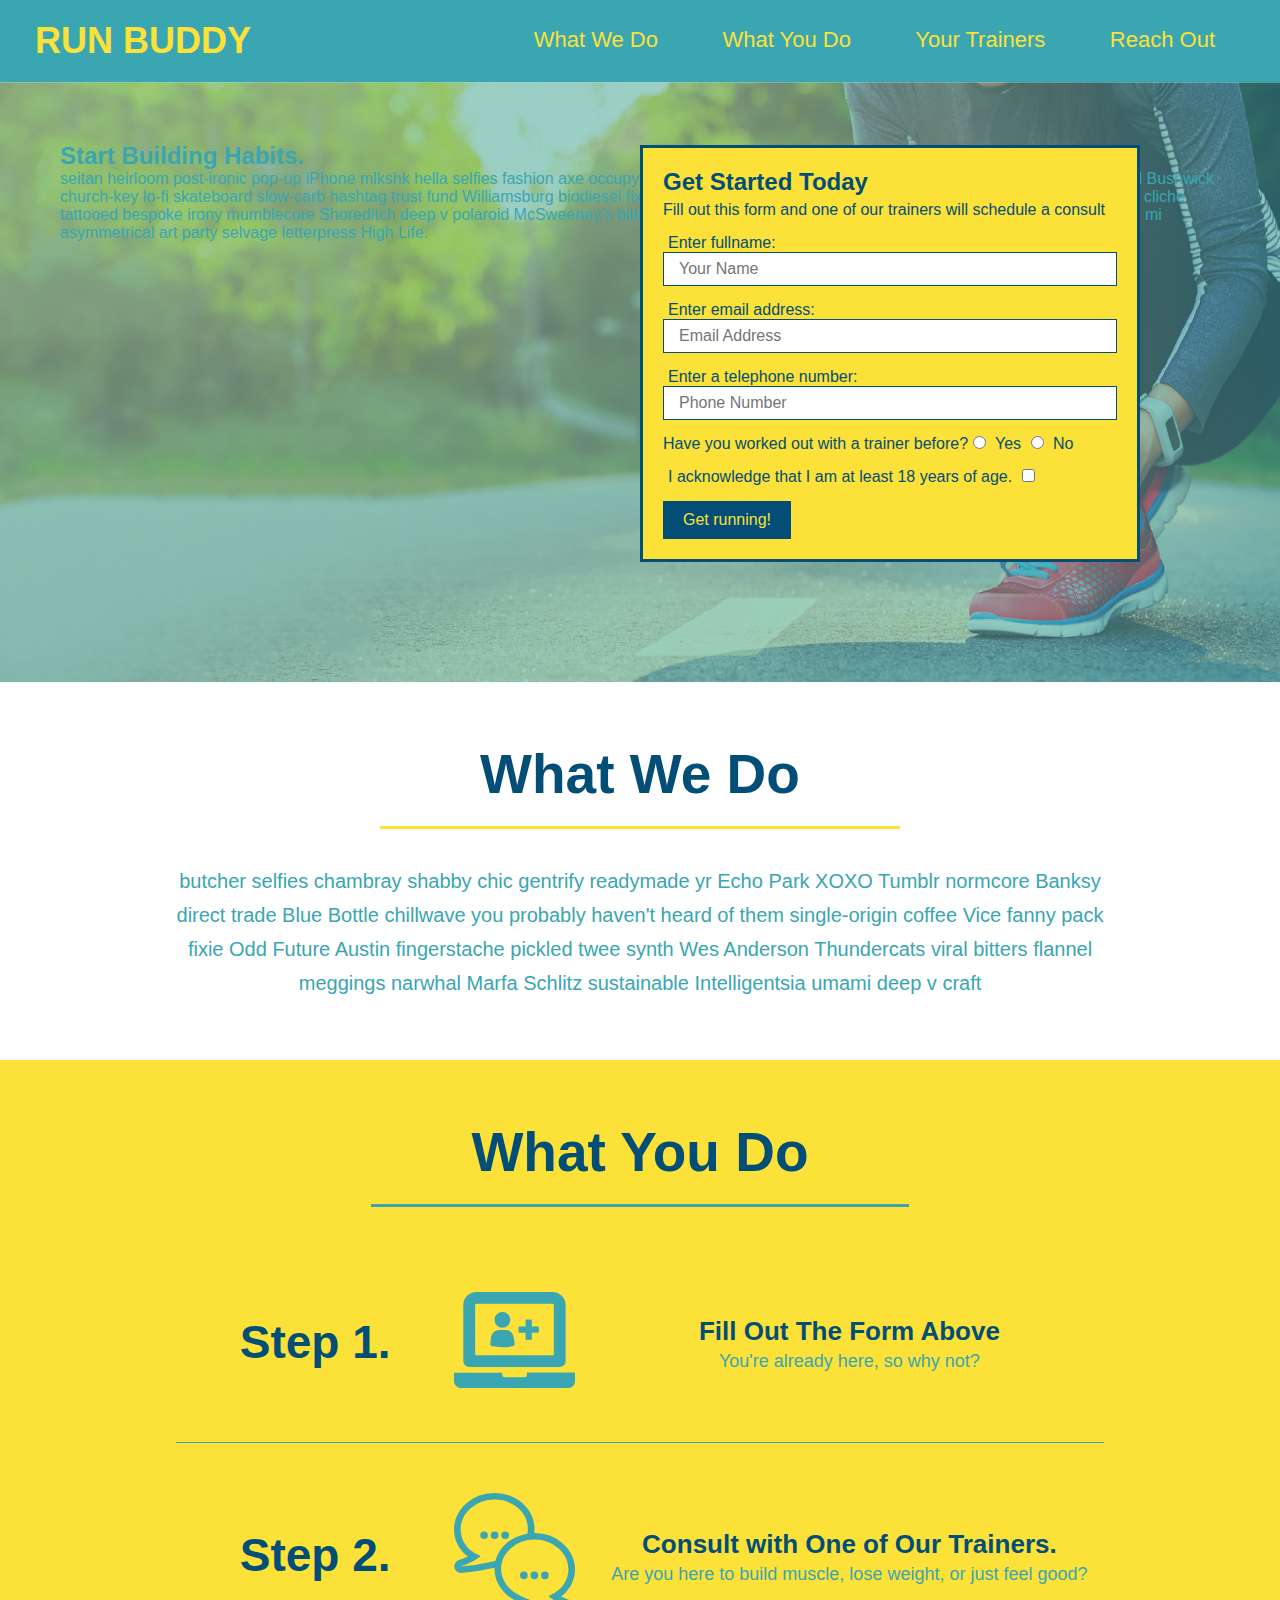
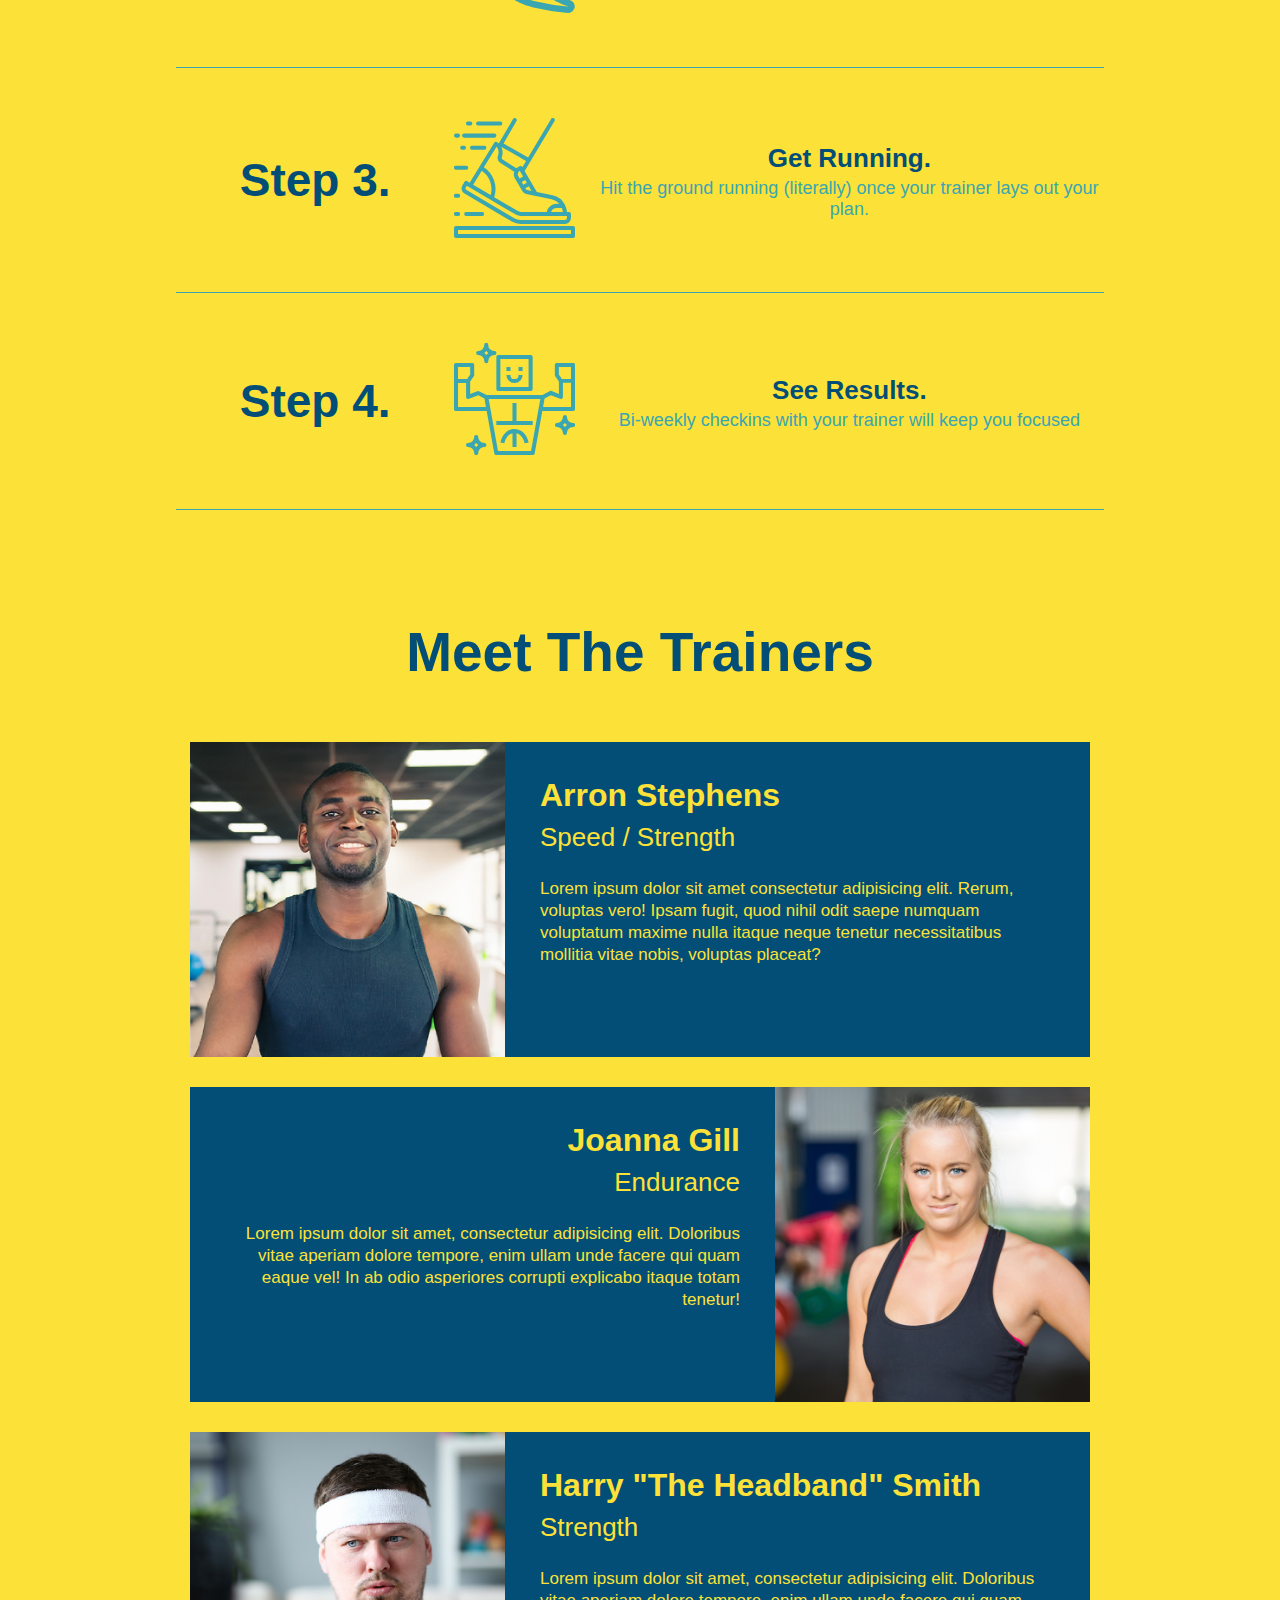
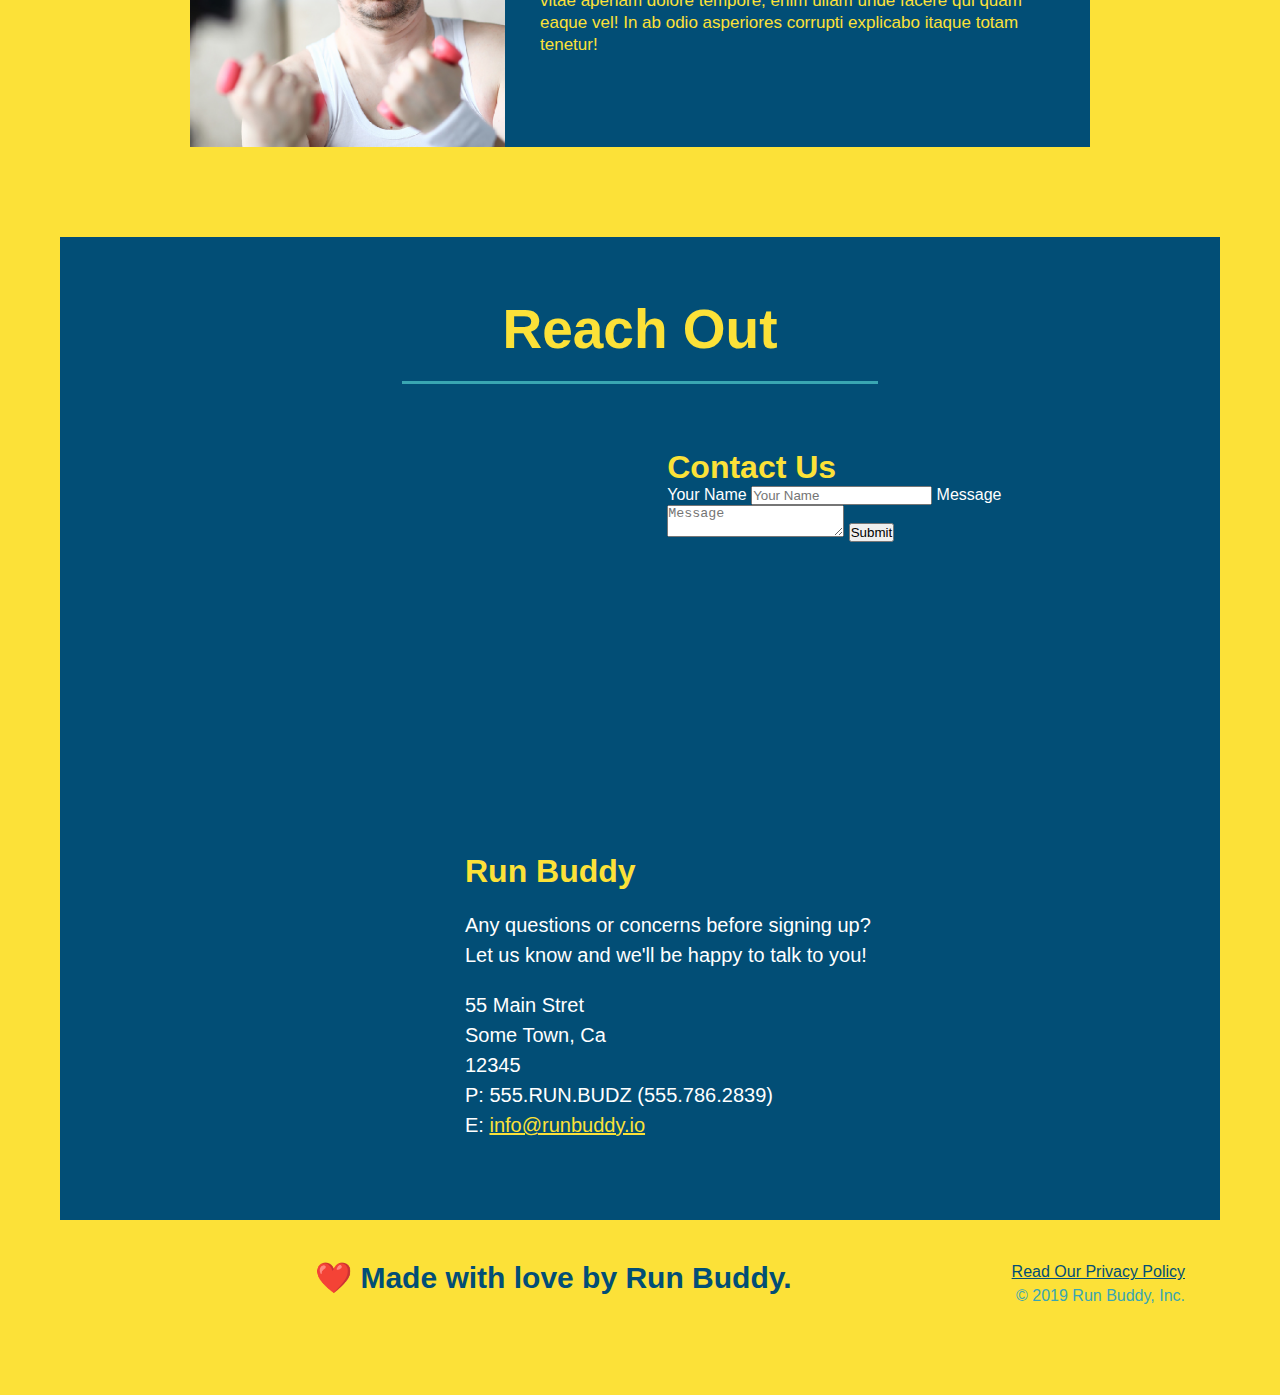
==== index.html @ 879f1556 "add flexbox to the steps" ====
<!DOCTYPE html>
<html lang="en">
  <head>
    <meta charset="UTF-8" />
    <meta http-equiv="X-UA-Compatible" content="IE=edge" />
    <meta name="viewport" content="width=device-width, initial-scale=1.0" />
    <!-- linking css stylesheet -->
    <link rel="stylesheet" href="./assets/style.css" type="text/css" />

    <title>Run Buddy</title>
  </head>

  <body>
    <!-- navigation -->
    <header>
      <h1>
        <a href="/">RUN BUDDY</a>
      </h1>
      <nav>
        <!-- Unordered list elemnet -->
        <ul>
          <!-- List item element -->
          <li>
            <!-- Anchor element -->
            <a href="#what-we-do">What We Do</a>
          </li>
          <li>
            <a href="#what-you-do">What You Do</a>
          </li>
          <li>
            <a href="#your-trainers">Your Trainers</a>
          </li>
          <li>
            <a href="#reach-out">Reach Out</a>
          </li>
        </ul>
      </nav>
    </header>

    <!-- her/jumbotron -->
    <section class="hero">
      <div class="hero-cta">
        <h2>Start Building Habits.</h2>
        <p>
          seitan heirloom post-ironic pop-up iPhone mlkshk hella selfies fashion
          axe occupy readymade put a bird on it messenger bag Wes Anderson
          Schlitz plaid Bushwick church-key lo-fi skateboard slow-carb hashtag
          trust fund Williamsburg biodiesel fixie farm-to-table 8-bit banjo XOXO
          Banksy chillwave bicycle rights retro cliche tattooed bespoke irony
          mumblecore Shoreditch deep v polaroid McSweeney's bitters cray
          gentrify tofu Marfa you probably haven't heard of them yr banh mi
          asymmetrical art party selvage letterpress High Life.
        </p>
      </div>
      <div class="hero-form">
        <h3>Get Started Today</h3>
        <p>
          Fill out this form and one of our trainers will schedule a consult
        </p>
        <!-- Add form element -->
        <form>
          <label for="name">Enter fullname:</label>
          <input
            class="form-input"
            type="text"
            placeholder="Your Name"
            name="name"
            id="name"
          />
          <label for="email">Enter email address:</label>
          <input
            class="form-input"
            type="email"
            placeholder="Email Address"
            name="email"
            id="email"
          />
          <label for="phone">Enter a telephone number:</label>
          <input
            class="form-input"
            type="tel"
            placeholder="Phone Number"
            name="phone"
            id="phone"
          />
          <p>
            Have you worked out with a trainer before?
            <input type="radio" name="trainer-confirm" id="trainer-yes" />
            <label for="trainer-yes">Yes</label>
            <input type="radio" name="trainer-confirm" id="trainer-no" />
            <label for="trainer-no">No</label>
          </p>
          <p>
            <label for="checkbox">
              I acknowledge that I am at least 18 years of age.
            </label>
            <input type="checkbox" name="age-confirm" id="checkbox" />
          </p>
          <button type="submit">Get running!</button>
        </form>
      </div>
    </section>

    <!-- "what we do" section -->
    <section id="what-we-do" class="intro">
      <h2 class="section-title primary-border">What We Do</h2>
      <p>
        butcher selfies chambray shabby chic gentrify readymade yr Echo Park
        XOXO Tumblr normcore Banksy direct trade Blue Bottle chillwave you
        probably haven't heard of them single-origin coffee Vice fanny pack
        fixie Odd Future Austin fingerstache pickled twee synth Wes Anderson
        Thundercats viral bitters flannel meggings narwhal Marfa Schlitz
        sustainable Intelligentsia umami deep v craft
      </p>
    </section>

    <!-- "what you do" section -->
    <section id="what-you-do" class="steps">
      <h2 class="section-title secondary-border">What You Do</h2>

      <div class="step">
        <h3>Step 1.</h3>
        <div class="step-info">
          <div class="step-img">
            <img src="./assets/images/step-1.svg" alt="" />
          </div>
          <div class="step-text">
            <h4>Fill Out The Form Above</h4>
            <p>You're already here, so why not?</p>
          </div>
        </div>
      </div>

      <div class="step">
        <h3>Step 2.</h3>
        <div class="step-info">
          <div class="step-img">
            <img src="./assets/images/step-2.svg" alt="" />
          </div>
          <div class="step-text">
            <h4>Consult with One of Our Trainers.</h4>
            <p>Are you here to build muscle, lose weight, or just feel good?</p>
          </div>
        </div>
      </div>

      <div class="step">
        <h3>Step 3.</h3>
        <div class="step-info">
          <div class="step-img">
            <img src="./assets/images/step-3.svg" alt="" />
          </div>
          <div class="step-text">
            <h4>Get Running.</h4>
            <p>Hit the ground running (literally) once your trainer lays out your plan.</p>
          </div>
        </div>
      </div>
      
      <div class="step">
        <h3>Step 4.</h3>
        <div class="step-info">
          <div class="step-img">
            <img src="./assets/images/step-4.svg" alt="" />
          </div>
          <div class="step-text">
            <h4>See Results.</h4>
            <p>Bi-weekly checkins with your trainer will keep you focused</p>
          </div>
        </div>
      </div>

    <!-- "meet the trainers" section -->
    <section id="your-trainers" class="trainers">
      <h2 class="section-title primary-border">Meet The Trainers</h2>

      <article class="trainer">
        <img
          src="./assets/images/trainer-1.jpg"
          alt="Arron Stephens in his workout clothes, ready to pump iron"
        />
        <div class="trainer-bio text-left">
          <h3>Arron Stephens</h3>
          <h4>Speed / Strength</h4>
          <p>
            Lorem ipsum dolor sit amet consectetur adipisicing elit. Rerum,
            voluptas vero! Ipsam fugit, quod nihil odit saepe numquam voluptatum
            maxime nulla itaque neque tenetur necessitatibus mollitia vitae
            nobis, voluptas placeat?
          </p>
        </div>
      </article>

      <article class="trainer">
        <div class="trainer-bio text-right">
          <h3>Joanna Gill</h3>
          <h4>Endurance</h4>
          <p>
            Lorem ipsum dolor sit amet, consectetur adipisicing elit. Doloribus
            vitae aperiam dolore tempore, enim ullam unde facere qui quam eaque
            vel! In ab odio asperiores corrupti explicabo itaque totam tenetur!
          </p>
        </div>
        <img
          src="./assets/images/trainer-2.jpg"
          alt="Joanna Gill cooling off after a workout"
        />
      </article>

      <article class="trainer">
        <img
          src="./assets/images/trainer-3.jpg"
          alt="Harry 'The Headband' Smith is ready to challenge you"
        />
        <div class="trainer-bio text-left">
          <h3>Harry "The Headband" Smith</h3>
          <h4>Strength</h4>
          <p>
            Lorem ipsum dolor sit amet, consectetur adipisicing elit. Doloribus
            vitae aperiam dolore tempore, enim ullam unde facere qui quam eaque
            vel! In ab odio asperiores corrupti explicabo itaque totam tenetur!
          </p>
        </div>
      </article>
    </section>

    <!-- "reach out" section -->
    <section id="reach-out" class="contact">
      <h2 class="section-title secondary-border">Reach Out</h2>
      <div class="contact-info">
        <iframe
          src="https://www.google.com/maps/embed?pb=!1m18!1m12!1m3!1d3107.7471206686278!2d-77.41638094880342!3d38.83825187947961!2m3!1f0!2f0!3f0!3m2!1i1024!2i768!4f13.1!3m3!1m2!1s0x89b64505981f32df%3A0x5226994e194b4fba!2s13522%20Gray%20Bill%20Ct%2C%20Clifton%2C%20VA%2020124!5e0!3m2!1sen!2sus!4v1637187531196!5m2!1sen!2sus"
          style="border: 0"
          allowfullscreen=""
          loading="lazy"
        >
        </iframe>

        <div class="contact-form">
          <h3>Contact Us</h3>
          <form>
            <label for="contact-name">Your Name</label>
            <input type="text" id="contact-name" placeholder="Your Name" />

            <label for="contact-message">Message</label>
            <textarea id="contact-message" placeholder="Message"></textarea>

            <button type="submit">Submit</button>
          </form>
        </div>
        <div>
          <h3>Run Buddy</h3>
          <p>
            Any questions or concerns before signing up?
            <br />
            Let us know and we'll be happy to talk to you!
          </p>
          <address>
            55 Main Stret <br />
            Some Town, Ca <br />
            12345 <br />
            P: 555.RUN.BUDZ (555.786.2839) <br />
            E: <a href="mailto:info@runbuddy.io">info@runbuddy.io</a>
          </address>
        </div>
      </div>
    </section>

    <!-- footer -->
    <footer>
      <h2>❤️ Made with love by Run Buddy.</h2>

      <div>
        <a href="./privacy-policy.html">Read Our Privacy Policy</a><br />
        &copy; 2019 Run Buddy, Inc.
      </div>
    </footer>
  </body>
</html>
---- assets/style.css ----
* {
  margin: 0;
  padding: 0;
  box-sizing: border-box;
}

body {
  /* testing css comment */
  font-family: Arial, Helvetica, sans-serif;
  color: #39a6b2;
}
/* apply styles to <header> */
header {
  padding: 20px 35px;
  background-color: #39a6b2;
}

header h1 {
  font-weight: bold;
  font-size: 36px;
  color: #fce138;
  margin: 0;
  display: inline;
}

header a {
  text-decoration: none;
  color: #fce138;
}

header nav {
  float: right;
  margin: 7px 0;
}

header nav ul li {
  display: inline;
}

header nav ul li a {
  margin: 0 30px;
  font-weight: lighter;
  font-size: 22px;
}

footer {
  background: #fce138;
  width: 100%;
  padding: 40px 35px;
}

footer h2 {
  display: inline;
  color: #024e76;
  font-size: 30px;
  margin: 0;
}

footer div {
  float: right;
  line-height: 1.5;
  text-align: right;
}

footer a {
  color: #024e76;
}

section {
  padding: 60px;
}

/* Hero Style Start */
.hero {
  background-image: url("./images/hero-bg.jpeg");
  height: 600px;
  background-size: cover;
  background-position: center;
  position: relative;
}
/* Hero Form Styling */
.hero-form {
  color: #024e76;
  background-color: #fce138;
  padding: 20px;
  width: 500px;
  /* border-style: solid;
  border-width: 3px;
  border-color: #024e76; */
  border: solid 3px #024e76;
  position: absolute;
  bottom: 120px;
  right: 140px;
}

.hero-form h3 {
  font-size: 24px;
  margin: 0;
}

.hero-form p {
  margin: 5px 0 15px 0;
}

.form-input {
  border: 1px solid #024e76;
  display: block;
  padding: 7px 15px;
  font-size: 16px;
  color: #024e76;
  width: 100%;
  margin-bottom: 15px;
}

.hero-form label {
  margin: 0 5px;
}

.hero-form button {
  color: #fce138;
  background-color: #024e76;
  border: none;
  padding: 10px 20px;
  font-size: 16px;
}
/* Hero Style End */

.intro {
  text-align: center;
}
/* remove this entire CSS rule */
/* .intro h2 {
  font-size: 55px;
  color: #024e76;
  margin-bottom: 35px;
  padding: 0 100px 20px 100px;
  border-bottom: 3px solid;
  border-color: #fce138;
  display: inline-block;
} */

.intro p {
  line-height: 1.7;
  color: #39a6b2;
  width: 80%;
  font-size: 20px;
  margin: 0 auto;
}

.steps {
  text-align: center;
  background: #fce138;
}
/* remove this entire css rule */
/* .steps h2 {
  font-size: 55px;
  color: #024e76;
  margin-bottom: 35px;
  padding: 0 100px 20px 100px;
  border-bottom: 3px solid;
  border-color: #39a6b2;
} */

.section-title {
  font-size: 55px;
  color: #024e76;
  margin-bottom: 35px;
  padding: 0 100px 20px 100px;
  border-bottom: 3px solid;
  display: inline-block;
}

.primary-border {
  border-color: #fce138;
}

.secondary-border {
  border-color: #39a6b2;
}

.step h3 {
  color: #024e76;
  font-size: 46px;
  flex: 1 30%;
}

.step-text p {
  color: #39a6b2;
  font-size: 18px;
}

.step-text h4 {
  font-size: 26px;
  line-height: 1.5;
  color: #024e76;
}

.step {
  margin: 50px auto;
  padding-bottom: 50px;
  width: 80%;
  border-bottom: 1px solid #39a6b2;
  display: flex;
  flex-wrap: wrap;
  align-items: center;
  justify-content: space-between;
}

.step-info {
  flex: 2 70%;
  display: flex;
  flex-wrap: wrap;
  align-items: center;
}

.step-img {
  flex: 1 12%;
  margin-right: 20px;
}

.step-text {
  flex: 12;
}

.step-img img {
  max-width: 100%;
}

.trainers {
  text-align: center;
}

.trainer {
  width: 900px;
  margin: 0 auto 30px auto;
  background: #024e76;
  color: #fce138;
  overflow: auto;
}

.trainer img {
  width: 35%;
  float: left;
}

.trainer-bio {
  padding: 35px;
  float: left;
  width: 65%;
}

.text-left {
  text-align: left;
}

.text-right {
  text-align: right;
}

.trainer-bio h3 {
  font-size: 32px;
  margin-bottom: 8px;
}

.trainer-bio h4 {
  font-weight: lighter;
  font-size: 26px;
  margin-bottom: 25px;
}

.trainer-bio p {
  font-size: 17px;
  line-height: 1.3;
}

/* REACH OUT STYLES START */
.contact {
  text-align: center;
  background: #024e76;
}

.contact h2 {
  color: #fce138;
}

.contact iframe {
  width: 400px;
  height: 400px;
}

.contact-info div {
  width: 410px;
  display: inline-block;
  vertical-align: top;
  text-align: left;
  margin: 30px 0 0 60px;
  color: white;
}

.contact-info h3 {
  color: #fce138;
  font-size: 32px;
}

.contact-info p,
.contact-info address {
  margin: 20px 0;
  line-height: 1.5;
  font-size: 20px;
  font-style: normal;
}

.contact-info a {
  color: #fce138;
}

/* reach out styles end */
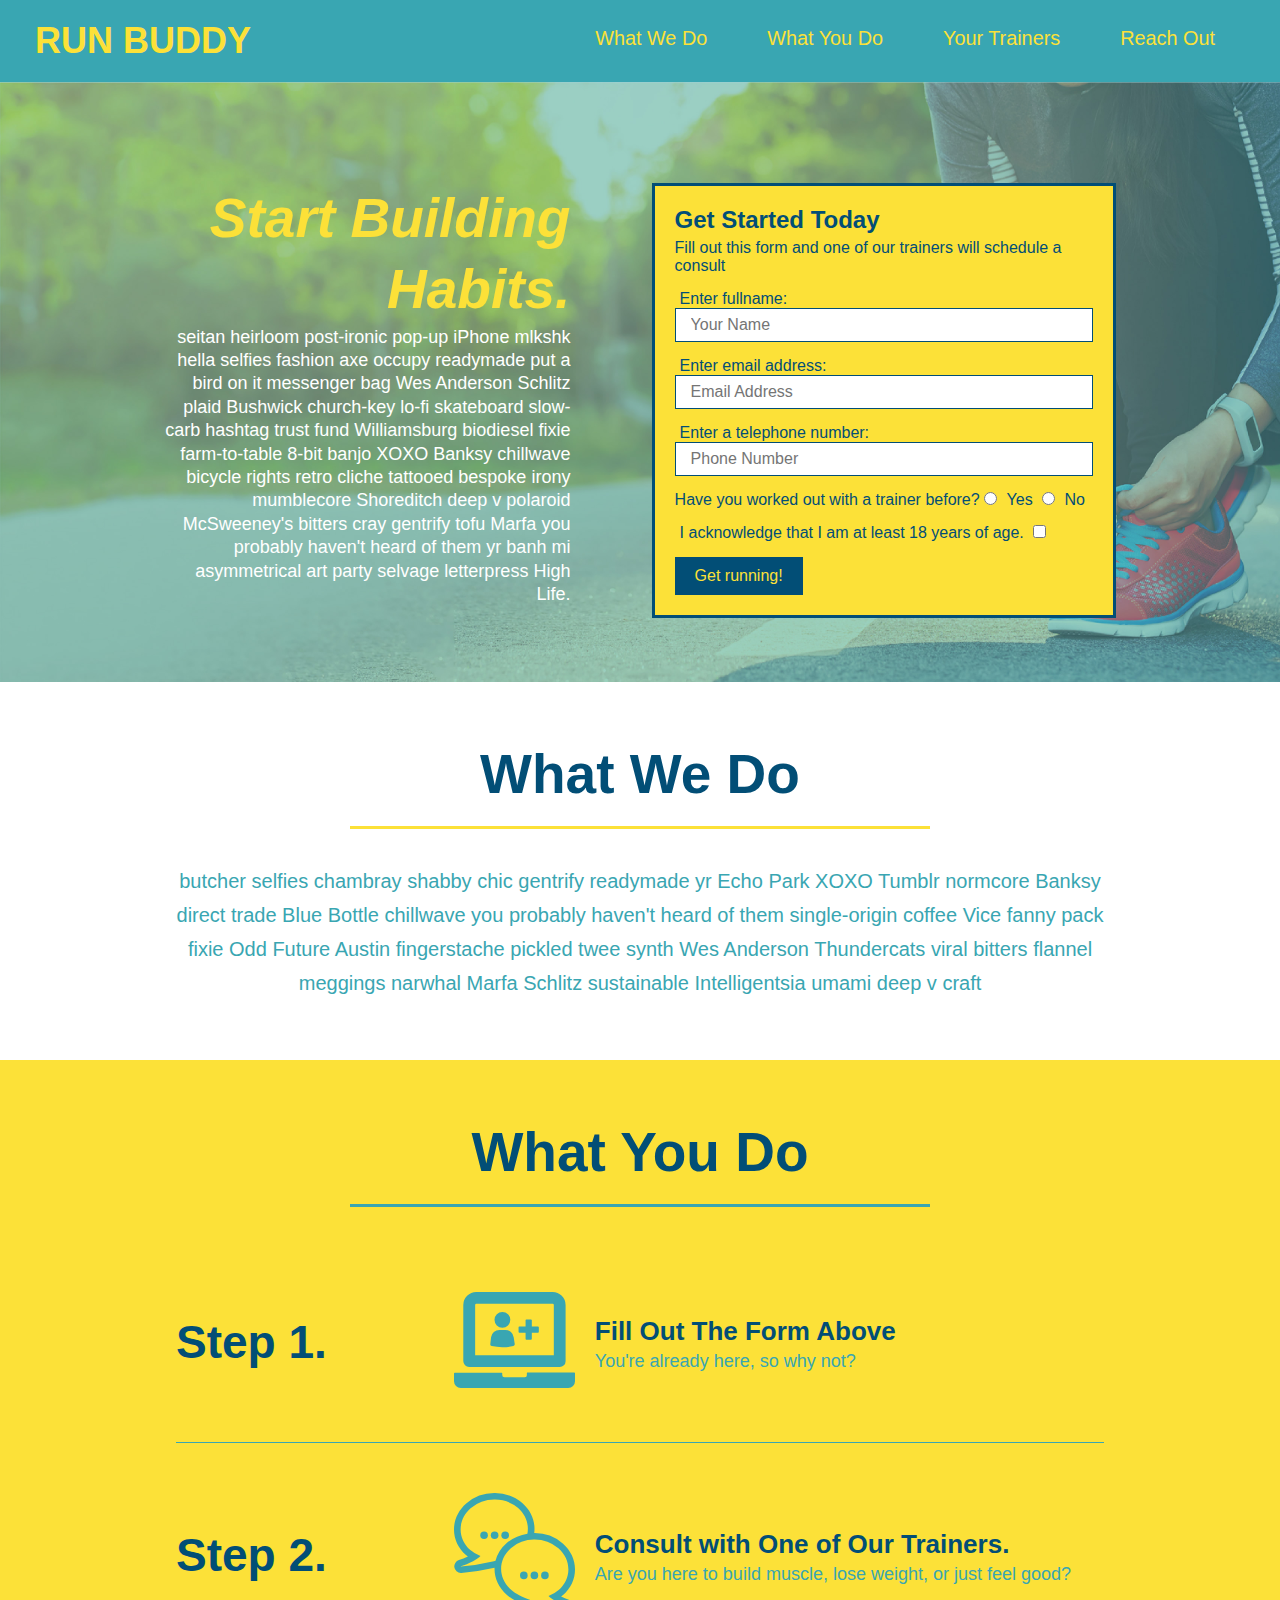
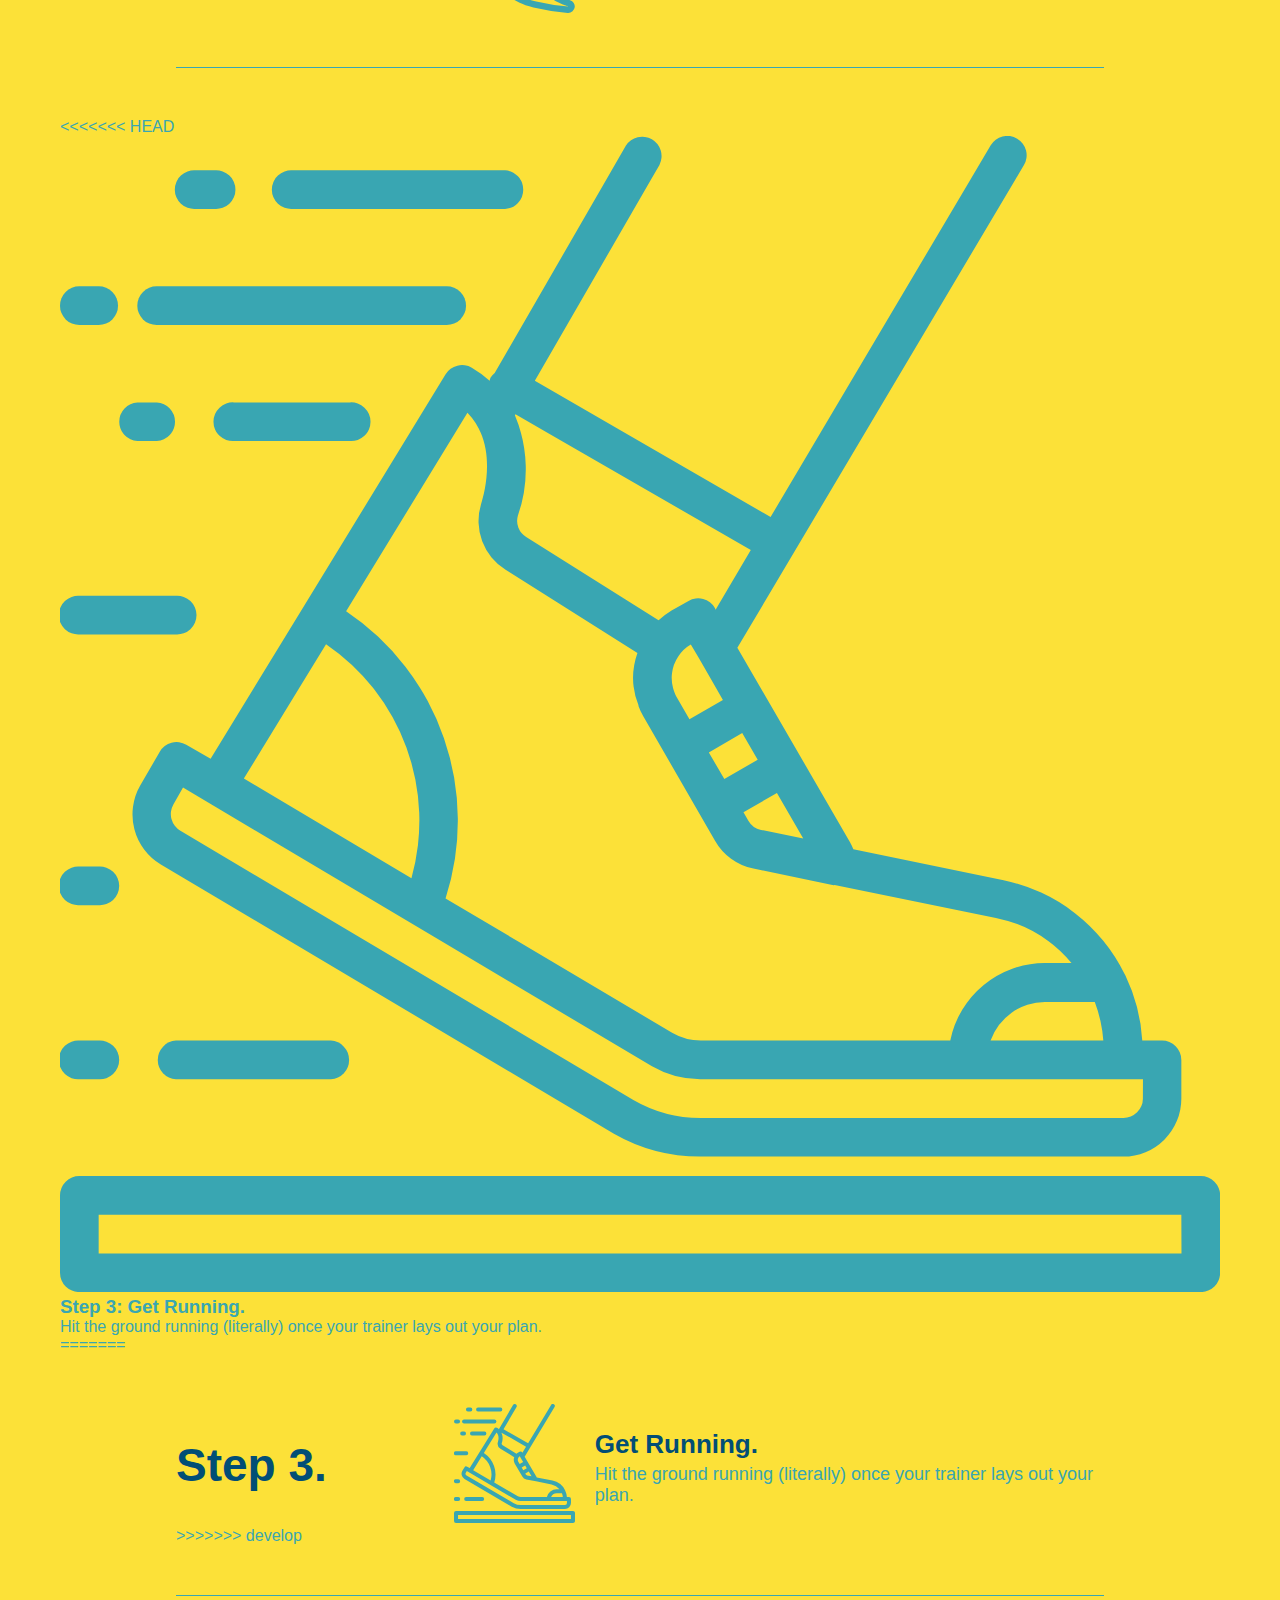
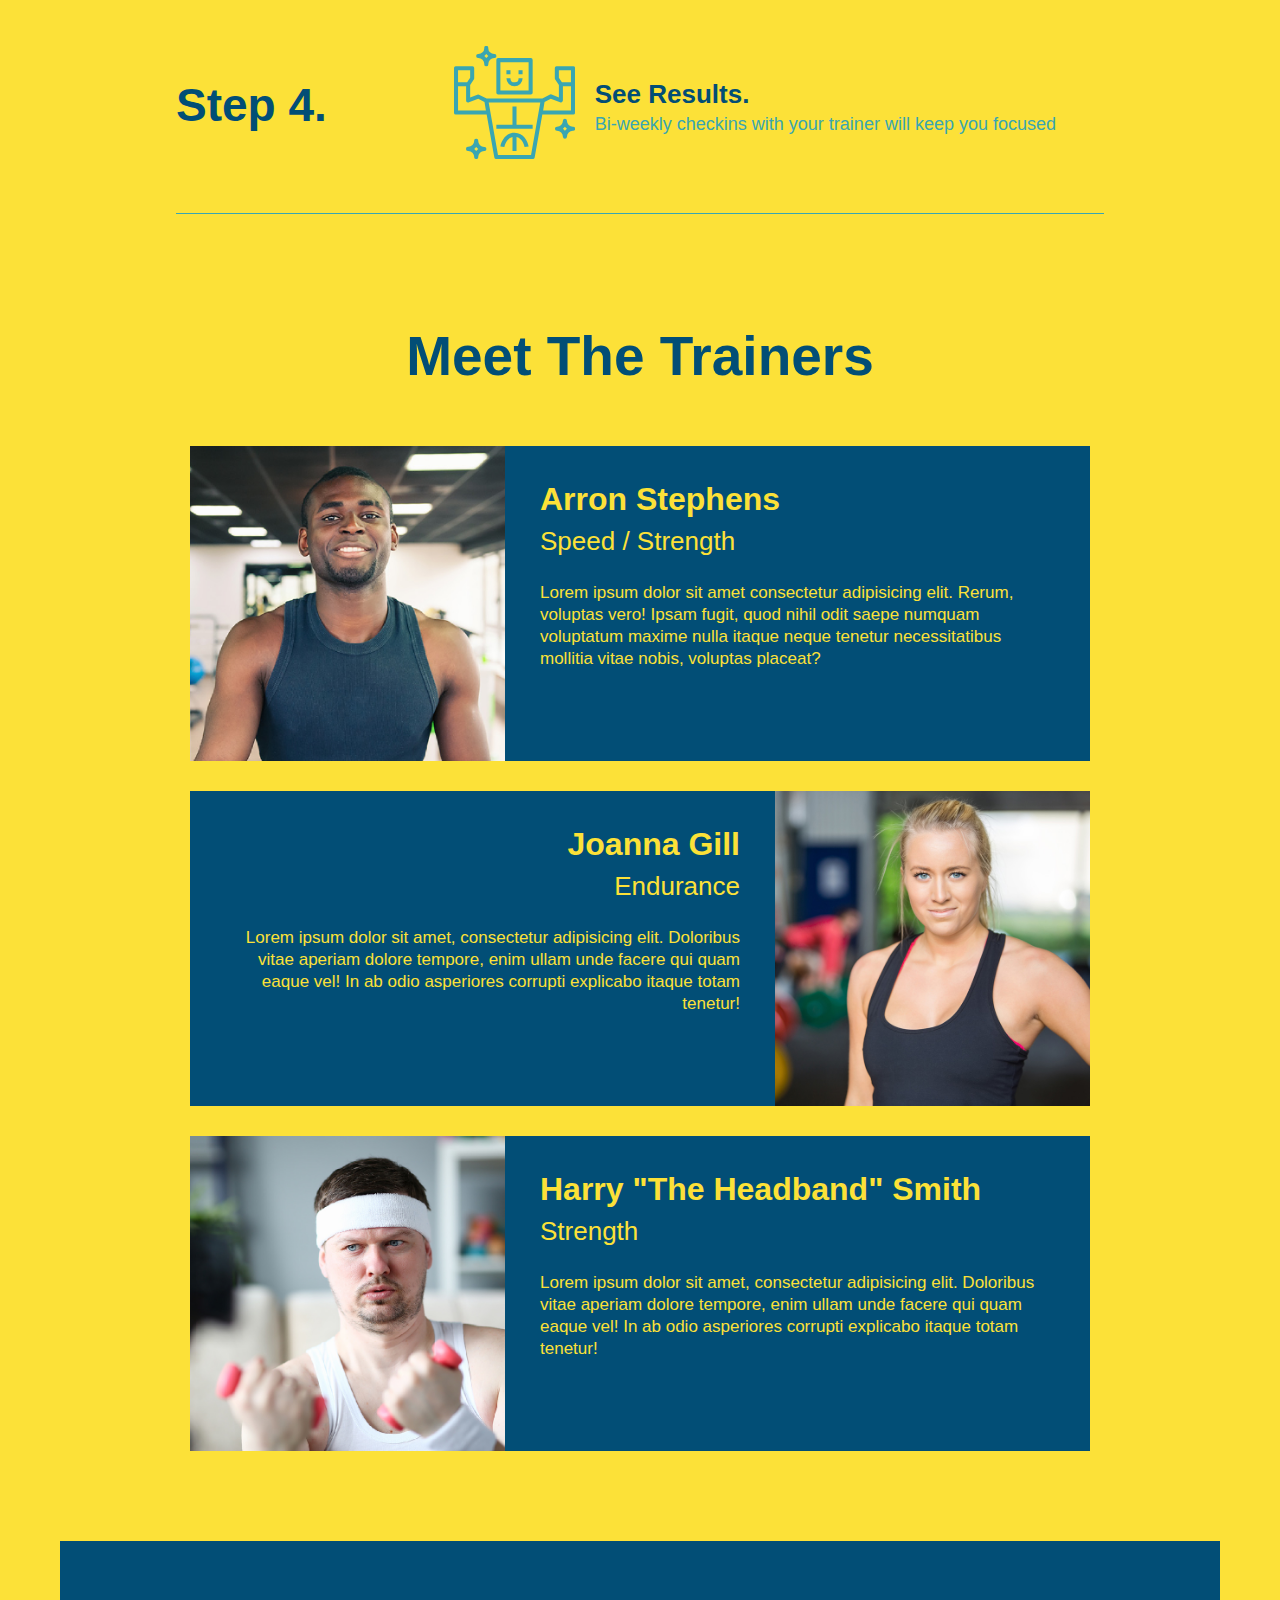
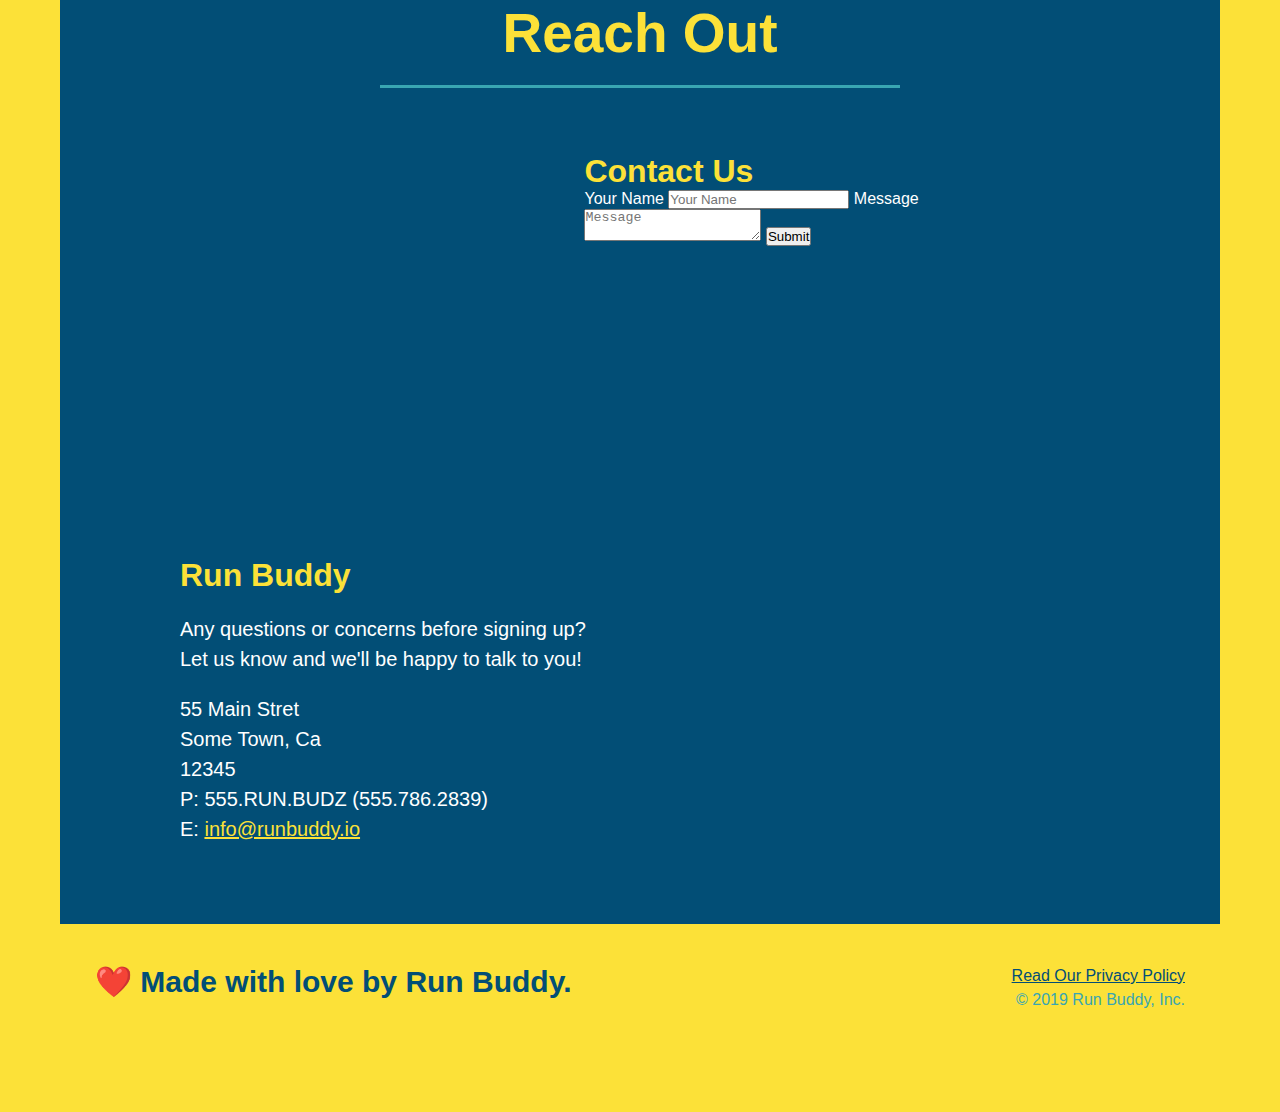
==== commit 2f323303: "merged flexbox code into this branch" ====
--- a/index.html
+++ b/index.html
@@ -42,47 +42,22 @@
       <div class="hero-cta">
         <h2>Start Building Habits.</h2>
         <p>
-          seitan heirloom post-ironic pop-up iPhone mlkshk hella selfies fashion
-          axe occupy readymade put a bird on it messenger bag Wes Anderson
-          Schlitz plaid Bushwick church-key lo-fi skateboard slow-carb hashtag
-          trust fund Williamsburg biodiesel fixie farm-to-table 8-bit banjo XOXO
-          Banksy chillwave bicycle rights retro cliche tattooed bespoke irony
-          mumblecore Shoreditch deep v polaroid McSweeney's bitters cray
-          gentrify tofu Marfa you probably haven't heard of them yr banh mi
+          seitan heirloom post-ironic pop-up iPhone mlkshk hella selfies fashion axe occupy readymade put a bird on it messenger bag Wes Anderson Schlitz plaid Bushwick church-key lo-fi skateboard slow-carb hashtag trust fund Williamsburg biodiesel
+          fixie farm-to-table 8-bit banjo XOXO Banksy chillwave bicycle rights retro cliche tattooed bespoke irony mumblecore Shoreditch deep v polaroid McSweeney's bitters cray gentrify tofu Marfa you probably haven't heard of them yr banh mi
           asymmetrical art party selvage letterpress High Life.
         </p>
       </div>
       <div class="hero-form">
         <h3>Get Started Today</h3>
-        <p>
-          Fill out this form and one of our trainers will schedule a consult
-        </p>
+        <p>Fill out this form and one of our trainers will schedule a consult</p>
         <!-- Add form element -->
         <form>
           <label for="name">Enter fullname:</label>
-          <input
-            class="form-input"
-            type="text"
-            placeholder="Your Name"
-            name="name"
-            id="name"
-          />
+          <input class="form-input" type="text" placeholder="Your Name" name="name" id="name" />
           <label for="email">Enter email address:</label>
-          <input
-            class="form-input"
-            type="email"
-            placeholder="Email Address"
-            name="email"
-            id="email"
-          />
+          <input class="form-input" type="email" placeholder="Email Address" name="email" id="email" />
           <label for="phone">Enter a telephone number:</label>
-          <input
-            class="form-input"
-            type="tel"
-            placeholder="Phone Number"
-            name="phone"
-            id="phone"
-          />
+          <input class="form-input" type="tel" placeholder="Phone Number" name="phone" id="phone" />
           <p>
             Have you worked out with a trainer before?
             <input type="radio" name="trainer-confirm" id="trainer-yes" />
@@ -91,9 +66,7 @@
             <label for="trainer-no">No</label>
           </p>
           <p>
-            <label for="checkbox">
-              I acknowledge that I am at least 18 years of age.
-            </label>
+            <label for="checkbox"> I acknowledge that I am at least 18 years of age. </label>
             <input type="checkbox" name="age-confirm" id="checkbox" />
           </p>
           <button type="submit">Get running!</button>
@@ -103,20 +76,23 @@
 
     <!-- "what we do" section -->
     <section id="what-we-do" class="intro">
-      <h2 class="section-title primary-border">What We Do</h2>
-      <p>
-        butcher selfies chambray shabby chic gentrify readymade yr Echo Park
-        XOXO Tumblr normcore Banksy direct trade Blue Bottle chillwave you
-        probably haven't heard of them single-origin coffee Vice fanny pack
-        fixie Odd Future Austin fingerstache pickled twee synth Wes Anderson
-        Thundercats viral bitters flannel meggings narwhal Marfa Schlitz
-        sustainable Intelligentsia umami deep v craft
-      </p>
+      <!-- Wrap every h2 with a class of "section-title" in this div! -->
+      <div class="flex-row">
+        <h2 class="section-title primary-border">What We Do</h2>
+      </div>
+      <div class="flex-row">
+        <p>
+          butcher selfies chambray shabby chic gentrify readymade yr Echo Park XOXO Tumblr normcore Banksy direct trade Blue Bottle chillwave you probably haven't heard of them single-origin coffee Vice fanny pack fixie Odd Future Austin fingerstache
+          pickled twee synth Wes Anderson Thundercats viral bitters flannel meggings narwhal Marfa Schlitz sustainable Intelligentsia umami deep v craft
+        </p>
+      </div>
     </section>
 
     <!-- "what you do" section -->
     <section id="what-you-do" class="steps">
-      <h2 class="section-title secondary-border">What You Do</h2>
+      <div class="flex-row">
+        <h2 class="section-title secondary-border">What You Do</h2>
+      </div>
 
       <div class="step">
         <h3>Step 1.</h3>
@@ -144,6 +120,12 @@
         </div>
       </div>
 
+<<<<<<< HEAD
+      <div>
+        <img src="./assets/images/step-3.svg" alt="" />
+        <h3>Step 3: <span>Get Running.</span></h3>
+        <p>Hit the ground running (literally) once your trainer lays out your plan.</p>
+=======
       <div class="step">
         <h3>Step 3.</h3>
         <div class="step-info">
@@ -155,6 +137,7 @@
             <p>Hit the ground running (literally) once your trainer lays out your plan.</p>
           </div>
         </div>
+>>>>>>> develop
       </div>
       
       <div class="step">
@@ -172,22 +155,15 @@
 
     <!-- "meet the trainers" section -->
     <section id="your-trainers" class="trainers">
-      <h2 class="section-title primary-border">Meet The Trainers</h2>
-
+      <div class="flex-row">
+        <h2 class="section-title primary-border">Meet The Trainers</h2>
+      </div>
       <article class="trainer">
-        <img
-          src="./assets/images/trainer-1.jpg"
-          alt="Arron Stephens in his workout clothes, ready to pump iron"
-        />
+        <img src="./assets/images/trainer-1.jpg" alt="Arron Stephens in his workout clothes, ready to pump iron" />
         <div class="trainer-bio text-left">
           <h3>Arron Stephens</h3>
           <h4>Speed / Strength</h4>
-          <p>
-            Lorem ipsum dolor sit amet consectetur adipisicing elit. Rerum,
-            voluptas vero! Ipsam fugit, quod nihil odit saepe numquam voluptatum
-            maxime nulla itaque neque tenetur necessitatibus mollitia vitae
-            nobis, voluptas placeat?
-          </p>
+          <p>Lorem ipsum dolor sit amet consectetur adipisicing elit. Rerum, voluptas vero! Ipsam fugit, quod nihil odit saepe numquam voluptatum maxime nulla itaque neque tenetur necessitatibus mollitia vitae nobis, voluptas placeat?</p>
         </div>
       </article>
 
@@ -195,38 +171,26 @@
         <div class="trainer-bio text-right">
           <h3>Joanna Gill</h3>
           <h4>Endurance</h4>
-          <p>
-            Lorem ipsum dolor sit amet, consectetur adipisicing elit. Doloribus
-            vitae aperiam dolore tempore, enim ullam unde facere qui quam eaque
-            vel! In ab odio asperiores corrupti explicabo itaque totam tenetur!
-          </p>
-        </div>
-        <img
-          src="./assets/images/trainer-2.jpg"
-          alt="Joanna Gill cooling off after a workout"
-        />
+          <p>Lorem ipsum dolor sit amet, consectetur adipisicing elit. Doloribus vitae aperiam dolore tempore, enim ullam unde facere qui quam eaque vel! In ab odio asperiores corrupti explicabo itaque totam tenetur!</p>
+        </div>
+        <img src="./assets/images/trainer-2.jpg" alt="Joanna Gill cooling off after a workout" />
       </article>
 
       <article class="trainer">
-        <img
-          src="./assets/images/trainer-3.jpg"
-          alt="Harry 'The Headband' Smith is ready to challenge you"
-        />
+        <img src="./assets/images/trainer-3.jpg" alt="Harry 'The Headband' Smith is ready to challenge you" />
         <div class="trainer-bio text-left">
           <h3>Harry "The Headband" Smith</h3>
           <h4>Strength</h4>
-          <p>
-            Lorem ipsum dolor sit amet, consectetur adipisicing elit. Doloribus
-            vitae aperiam dolore tempore, enim ullam unde facere qui quam eaque
-            vel! In ab odio asperiores corrupti explicabo itaque totam tenetur!
-          </p>
+          <p>Lorem ipsum dolor sit amet, consectetur adipisicing elit. Doloribus vitae aperiam dolore tempore, enim ullam unde facere qui quam eaque vel! In ab odio asperiores corrupti explicabo itaque totam tenetur!</p>
         </div>
       </article>
     </section>
 
     <!-- "reach out" section -->
     <section id="reach-out" class="contact">
-      <h2 class="section-title secondary-border">Reach Out</h2>
+      <div class="flex-row">
+        <h2 class="section-title secondary-border">Reach Out</h2>
+      </div>
       <div class="contact-info">
         <iframe
           src="https://www.google.com/maps/embed?pb=!1m18!1m12!1m3!1d3107.7471206686278!2d-77.41638094880342!3d38.83825187947961!2m3!1f0!2f0!3f0!3m2!1i1024!2i768!4f13.1!3m3!1m2!1s0x89b64505981f32df%3A0x5226994e194b4fba!2s13522%20Gray%20Bill%20Ct%2C%20Clifton%2C%20VA%2020124!5e0!3m2!1sen!2sus!4v1637187531196!5m2!1sen!2sus"
--- a/assets/style.css
+++ b/assets/style.css
@@ -13,6 +13,9 @@
 header {
   padding: 20px 35px;
   background-color: #39a6b2;
+  display: flex;
+  justify-content: space-between;
+  flex-wrap: wrap;
 }
 
 header h1 {
@@ -20,7 +23,6 @@
   font-size: 36px;
   color: #fce138;
   margin: 0;
-  display: inline;
 }
 
 header a {
@@ -29,35 +31,39 @@
 }
 
 header nav {
-  float: right;
   margin: 7px 0;
 }
 
-header nav ul li {
-  display: inline;
+header nav ul {
+  display: flex;
+  flex-wrap: wrap;
+  justify-content: space-between;
+  align-items: center;
+  list-style: none;
 }
 
 header nav ul li a {
   margin: 0 30px;
   font-weight: lighter;
-  font-size: 22px;
+  font-size: 1.55vw;
 }
 
 footer {
   background: #fce138;
   width: 100%;
   padding: 40px 35px;
+  display: flex;
+  justify-content: space-between;
+  flex-wrap: wrap;
 }
 
 footer h2 {
-  display: inline;
   color: #024e76;
   font-size: 30px;
   margin: 0;
 }
 
 footer div {
-  float: right;
   line-height: 1.5;
   text-align: right;
 }
@@ -75,22 +81,33 @@
   background-image: url("./images/hero-bg.jpeg");
   height: 600px;
   background-size: cover;
-  background-position: center;
-  position: relative;
+  display: flex;
+  justify-content: center;
+  flex-wrap: wrap;
+}
+
+.hero-cta {
+  width: 35%;
+  text-align: right;
+  margin: 3.5%;
+  color: #fff;
+  font-size: 18px;
+  line-height: 1.3;
+}
+
+.hero-cta h2 {
+  font-style: italic;
+  font-size: 55px;
+  color: #fce138;
 }
 /* Hero Form Styling */
 .hero-form {
   color: #024e76;
   background-color: #fce138;
   padding: 20px;
-  width: 500px;
-  /* border-style: solid;
-  border-width: 3px;
-  border-color: #024e76; */
   border: solid 3px #024e76;
-  position: absolute;
-  bottom: 120px;
-  right: 140px;
+  width: 40%;
+  margin: 3.5%;
 }
 
 .hero-form h3 {
@@ -124,20 +141,6 @@
   font-size: 16px;
 }
 /* Hero Style End */
-
-.intro {
-  text-align: center;
-}
-/* remove this entire CSS rule */
-/* .intro h2 {
-  font-size: 55px;
-  color: #024e76;
-  margin-bottom: 35px;
-  padding: 0 100px 20px 100px;
-  border-bottom: 3px solid;
-  border-color: #fce138;
-  display: inline-block;
-} */
 
 .intro p {
   line-height: 1.7;
@@ -145,29 +148,21 @@
   width: 80%;
   font-size: 20px;
   margin: 0 auto;
+  text-align: center;
 }
 
 .steps {
-  text-align: center;
   background: #fce138;
 }
-/* remove this entire css rule */
-/* .steps h2 {
-  font-size: 55px;
-  color: #024e76;
-  margin-bottom: 35px;
-  padding: 0 100px 20px 100px;
-  border-bottom: 3px solid;
-  border-color: #39a6b2;
-} */
 
 .section-title {
   font-size: 55px;
   color: #024e76;
-  margin-bottom: 35px;
-  padding: 0 100px 20px 100px;
   border-bottom: 3px solid;
-  display: inline-block;
+  padding-bottom: 20px;
+  text-align: center;
+  margin: 0 auto 35px auto;
+  width: 50%;
 }
 
 .primary-border {
@@ -226,10 +221,6 @@
   max-width: 100%;
 }
 
-.trainers {
-  text-align: center;
-}
-
 .trainer {
   width: 900px;
   margin: 0 auto 30px auto;
@@ -275,7 +266,6 @@
 
 /* REACH OUT STYLES START */
 .contact {
-  text-align: center;
   background: #024e76;
 }
 
@@ -315,3 +305,6 @@
 }
 
 /* reach out styles end */
+.flex-row {
+  display: flex;
+}
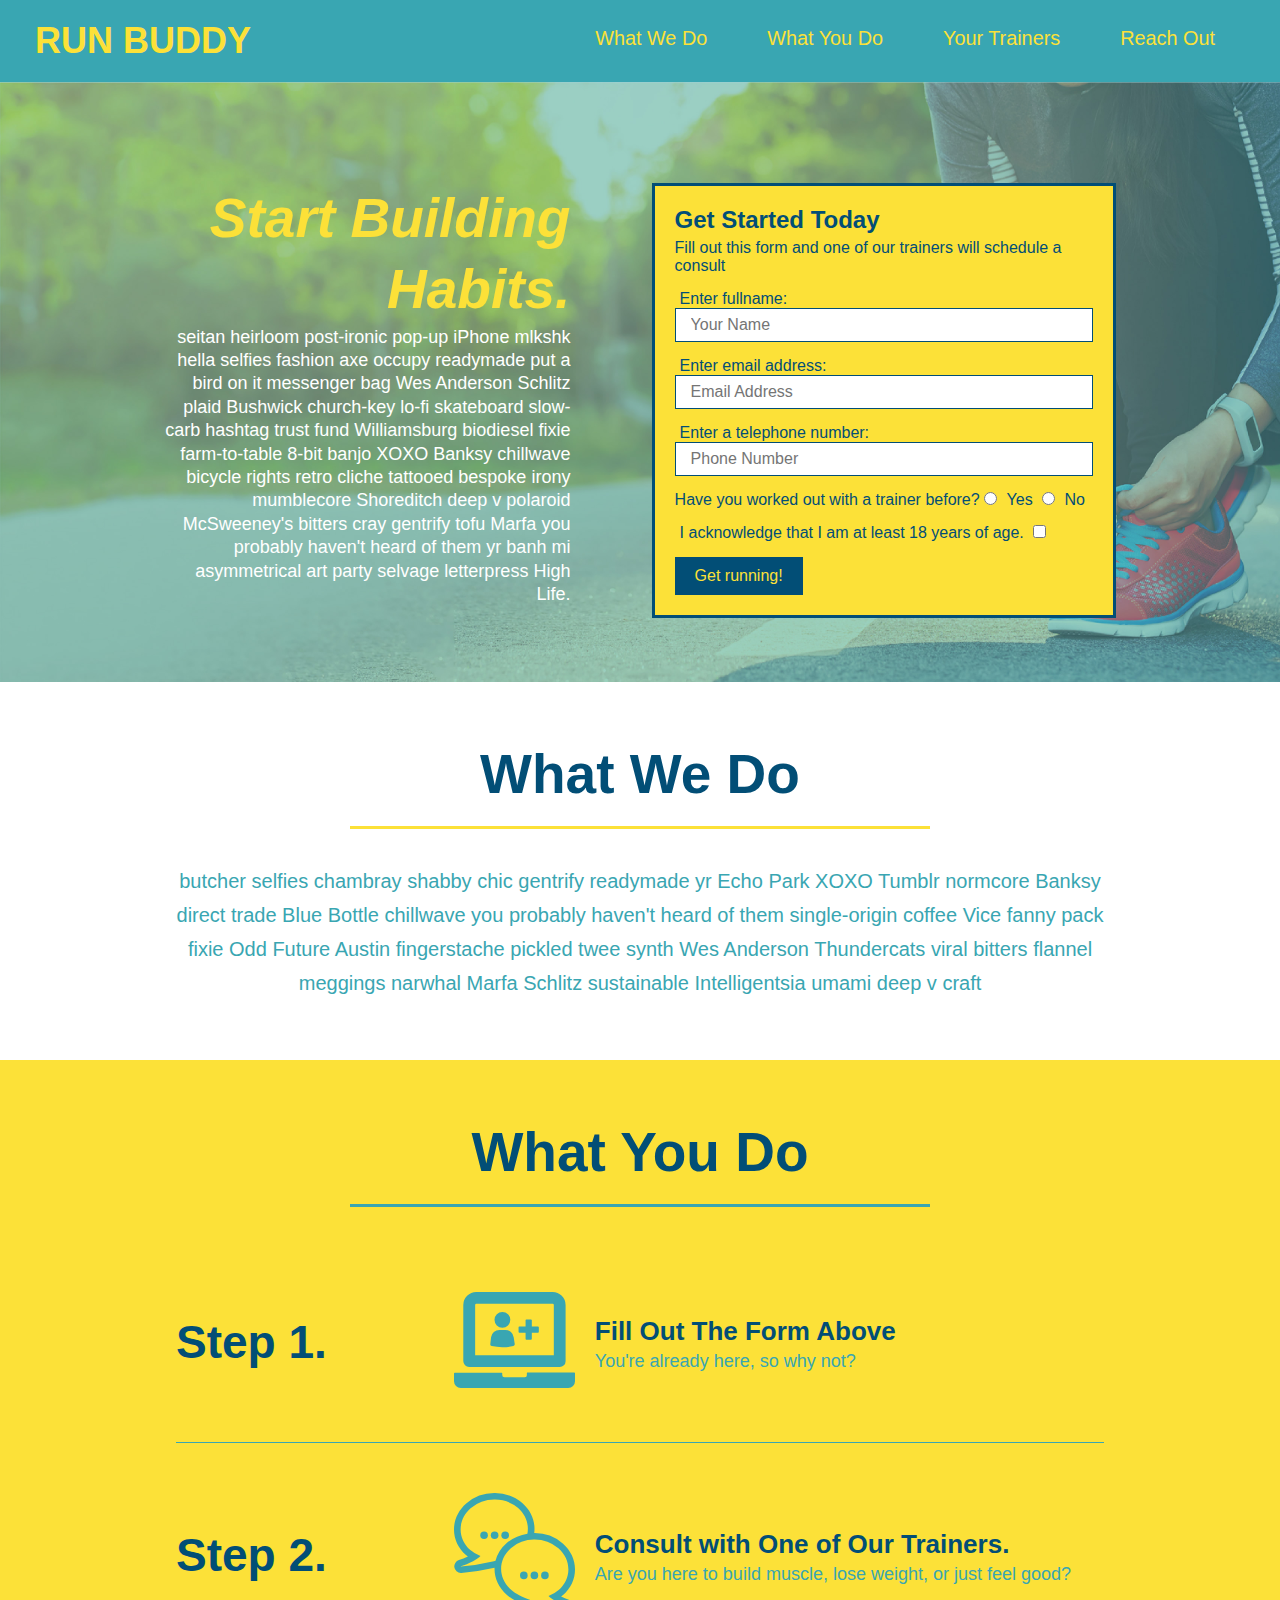
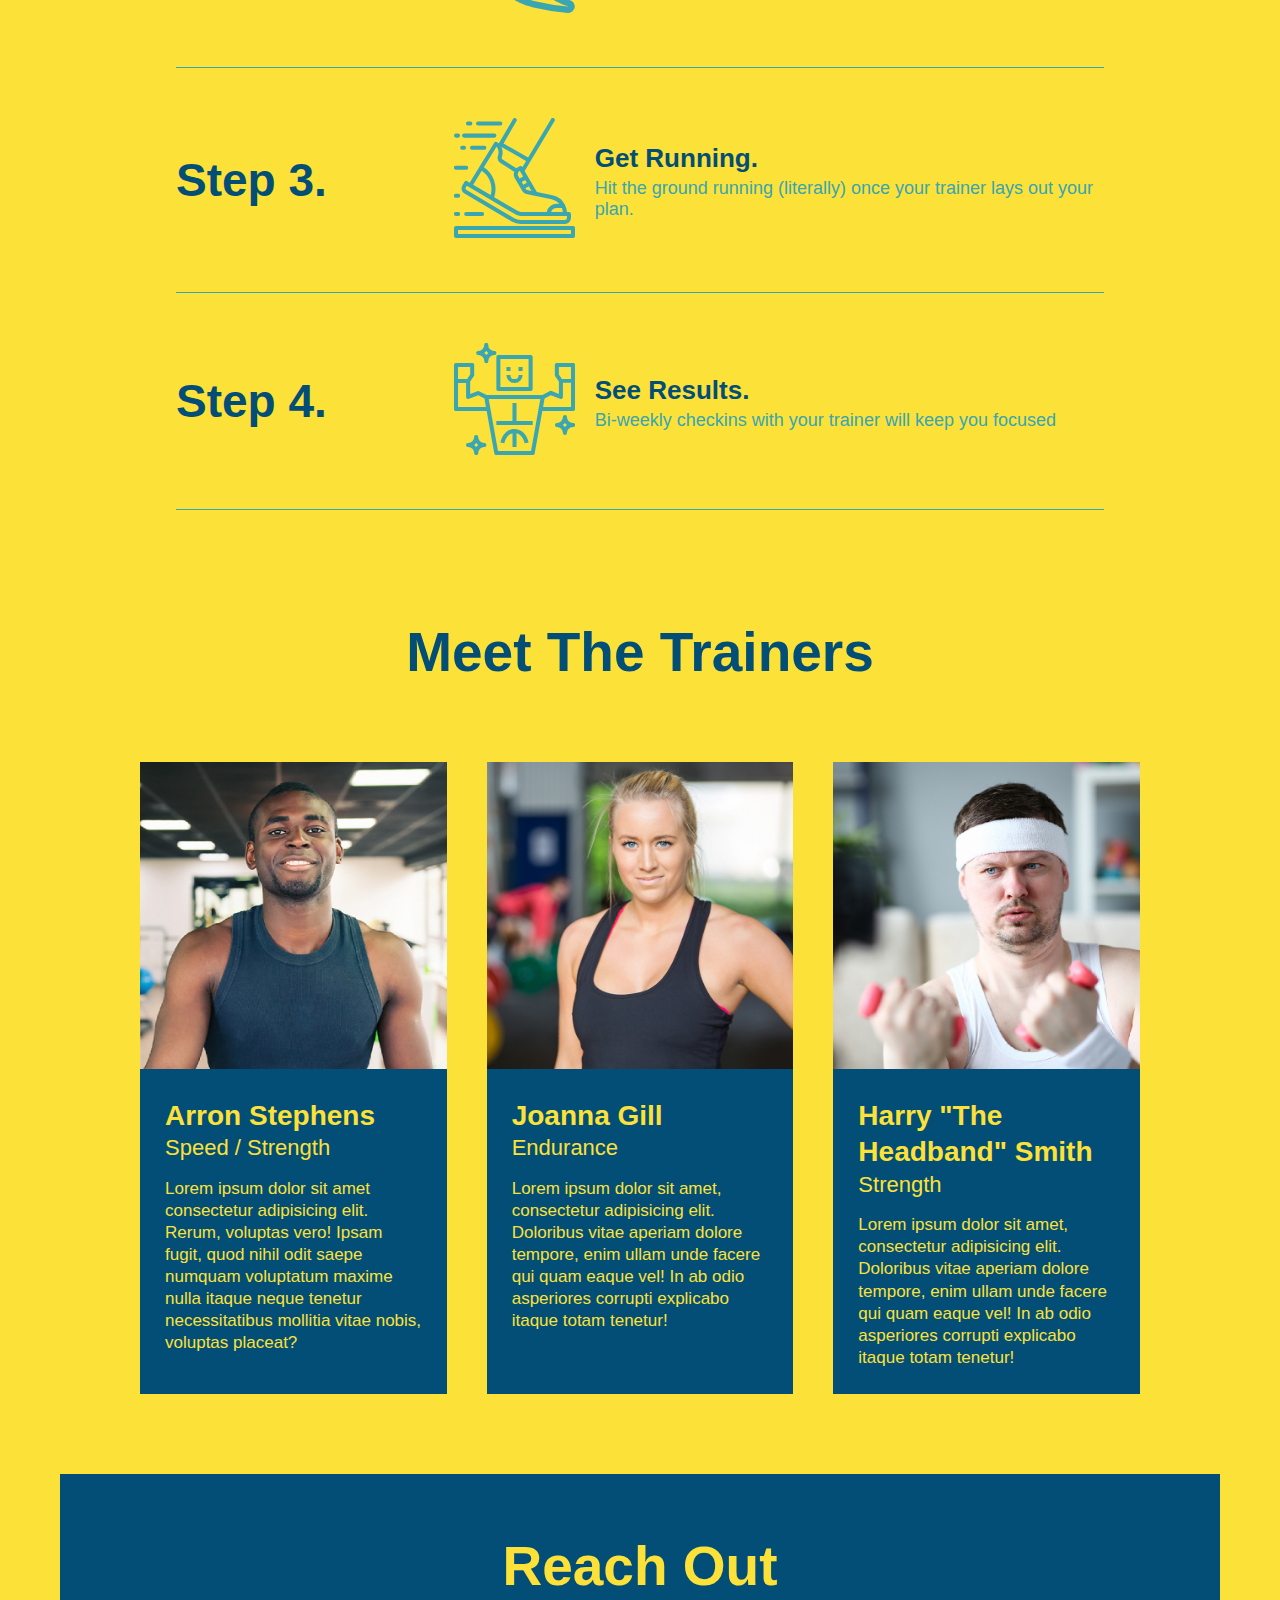
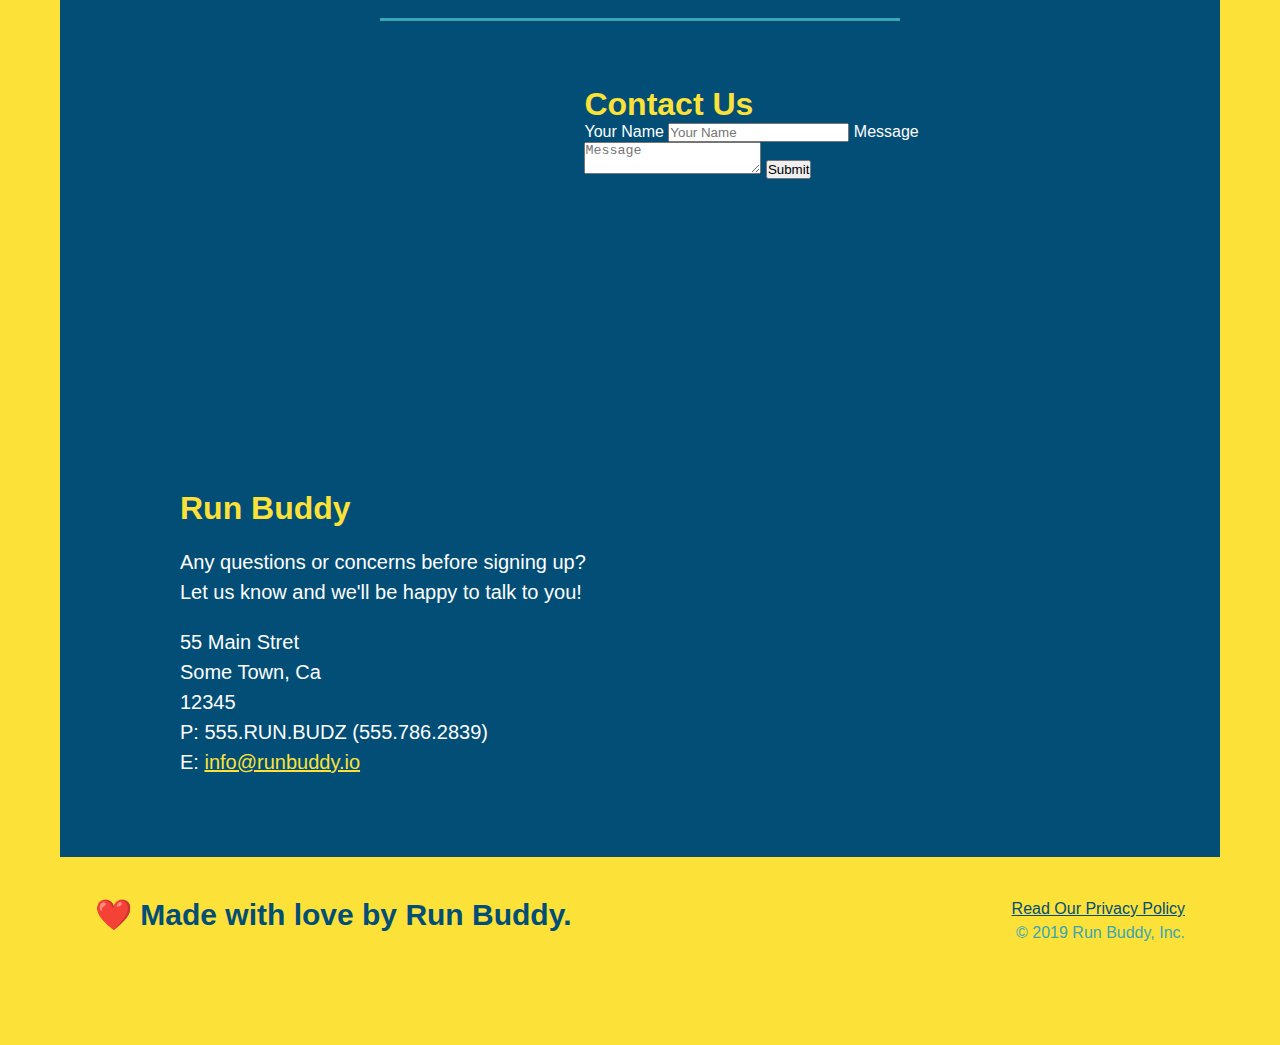
==== commit d5030b94: "add flexbox to the trainers" ====
--- a/index.html
+++ b/index.html
@@ -120,12 +120,6 @@
         </div>
       </div>
 
-<<<<<<< HEAD
-      <div>
-        <img src="./assets/images/step-3.svg" alt="" />
-        <h3>Step 3: <span>Get Running.</span></h3>
-        <p>Hit the ground running (literally) once your trainer lays out your plan.</p>
-=======
       <div class="step">
         <h3>Step 3.</h3>
         <div class="step-info">
@@ -137,7 +131,6 @@
             <p>Hit the ground running (literally) once your trainer lays out your plan.</p>
           </div>
         </div>
->>>>>>> develop
       </div>
       
       <div class="step">
@@ -154,38 +147,41 @@
       </div>
 
     <!-- "meet the trainers" section -->
-    <section id="your-trainers" class="trainers">
+    <section id="your-trainers">
       <div class="flex-row">
         <h2 class="section-title primary-border">Meet The Trainers</h2>
       </div>
-      <article class="trainer">
-        <img src="./assets/images/trainer-1.jpg" alt="Arron Stephens in his workout clothes, ready to pump iron" />
-        <div class="trainer-bio text-left">
-          <h3>Arron Stephens</h3>
-          <h4>Speed / Strength</h4>
-          <p>Lorem ipsum dolor sit amet consectetur adipisicing elit. Rerum, voluptas vero! Ipsam fugit, quod nihil odit saepe numquam voluptatum maxime nulla itaque neque tenetur necessitatibus mollitia vitae nobis, voluptas placeat?</p>
-        </div>
-      </article>
-
-      <article class="trainer">
-        <div class="trainer-bio text-right">
-          <h3>Joanna Gill</h3>
-          <h4>Endurance</h4>
-          <p>Lorem ipsum dolor sit amet, consectetur adipisicing elit. Doloribus vitae aperiam dolore tempore, enim ullam unde facere qui quam eaque vel! In ab odio asperiores corrupti explicabo itaque totam tenetur!</p>
-        </div>
-        <img src="./assets/images/trainer-2.jpg" alt="Joanna Gill cooling off after a workout" />
-      </article>
-
-      <article class="trainer">
-        <img src="./assets/images/trainer-3.jpg" alt="Harry 'The Headband' Smith is ready to challenge you" />
-        <div class="trainer-bio text-left">
-          <h3>Harry "The Headband" Smith</h3>
-          <h4>Strength</h4>
-          <p>Lorem ipsum dolor sit amet, consectetur adipisicing elit. Doloribus vitae aperiam dolore tempore, enim ullam unde facere qui quam eaque vel! In ab odio asperiores corrupti explicabo itaque totam tenetur!</p>
-        </div>
-      </article>
-    </section>
-
+      
+      <div class="trainers">
+        <article class="trainer">
+          <img src="./assets/images/trainer-1.jpg" alt="Arron Stephens in his workout clothes, ready to pump iron" />
+          <div class="trainer-bio">
+            <h3 class="trainer-name">Arron Stephens</h3>
+            <h4 class="trainer-role">Speed / Strength</h4>
+            <p>Lorem ipsum dolor sit amet consectetur adipisicing elit. Rerum, voluptas vero! Ipsam fugit, quod nihil odit saepe numquam voluptatum maxime nulla itaque neque tenetur necessitatibus mollitia vitae nobis, voluptas placeat?</p>
+          </div>
+        </article>
+
+        <article class="trainer">
+          <img src="./assets/images/trainer-2.jpg" alt="Joanna Gill cooling off after a workout" />
+          <div class="trainer-bio">
+            <h3 class="trainer-name">Joanna Gill</h3>
+            <h4 class="trainer-role">Endurance</h4>
+            <p>Lorem ipsum dolor sit amet, consectetur adipisicing elit. Doloribus vitae aperiam dolore tempore, enim ullam unde facere qui quam eaque vel! In ab odio asperiores corrupti explicabo itaque totam tenetur!</p>
+          </div>
+        </article>
+
+        <article class="trainer">
+          <img src="./assets/images/trainer-3.jpg" alt="Harry 'The Headband' Smith is ready to challenge you" />
+          <div class="trainer-bio">
+            <h3 class="trainer-name">Harry "The Headband" Smith</h3>
+            <h4 class="trainer-role">Strength</h4>
+            <p>Lorem ipsum dolor sit amet, consectetur adipisicing elit. Doloribus vitae aperiam dolore tempore, enim ullam unde facere qui quam eaque vel! In ab odio asperiores corrupti explicabo itaque totam tenetur!</p>
+          </div>
+        </article>
+    </div>
+    </section>
+  
     <!-- "reach out" section -->
     <section id="reach-out" class="contact">
       <div class="flex-row">
--- a/assets/style.css
+++ b/assets/style.css
@@ -221,23 +221,28 @@
   max-width: 100%;
 }
 
+.trainers {
+  width: 100%;
+  margin: 0 auto;
+  display: flex;
+  flex-wrap: wrap;
+  justify-content: space-around;
+}
+
 .trainer {
-  width: 900px;
-  margin: 0 auto 30px auto;
+  margin: 20px;
   background: #024e76;
   color: #fce138;
-  overflow: auto;
+  flex: 1;
 }
 
 .trainer img {
-  width: 35%;
-  float: left;
+  width: 100%;
 }
 
 .trainer-bio {
-  padding: 35px;
-  float: left;
-  width: 65%;
+  padding: 25px;
+  line-height: 1.3;
 }
 
 .text-left {
@@ -249,19 +254,17 @@
 }
 
 .trainer-bio h3 {
-  font-size: 32px;
-  margin-bottom: 8px;
+  font-size: 28px;
 }
 
 .trainer-bio h4 {
   font-weight: lighter;
-  font-size: 26px;
-  margin-bottom: 25px;
+  font-size: 22px;
+  margin-bottom: 15px;
 }
 
 .trainer-bio p {
   font-size: 17px;
-  line-height: 1.3;
 }
 
 /* REACH OUT STYLES START */
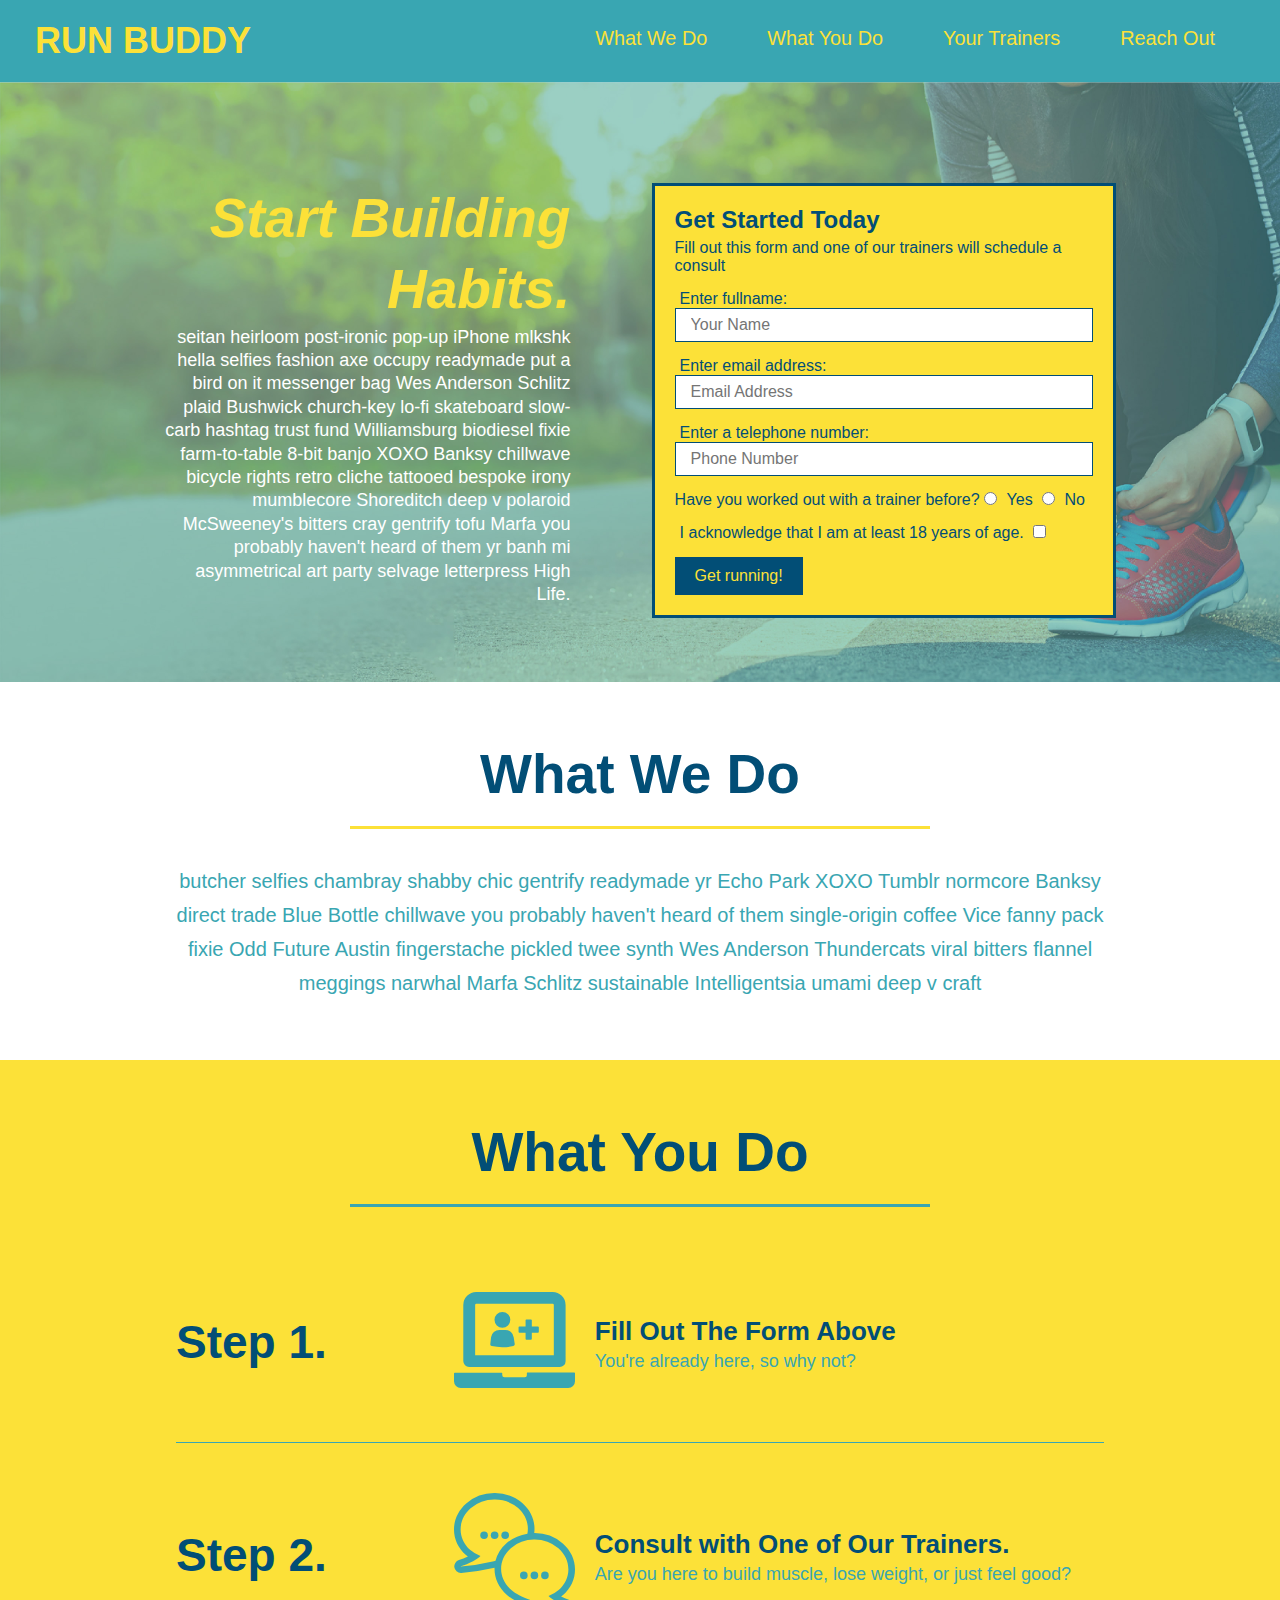
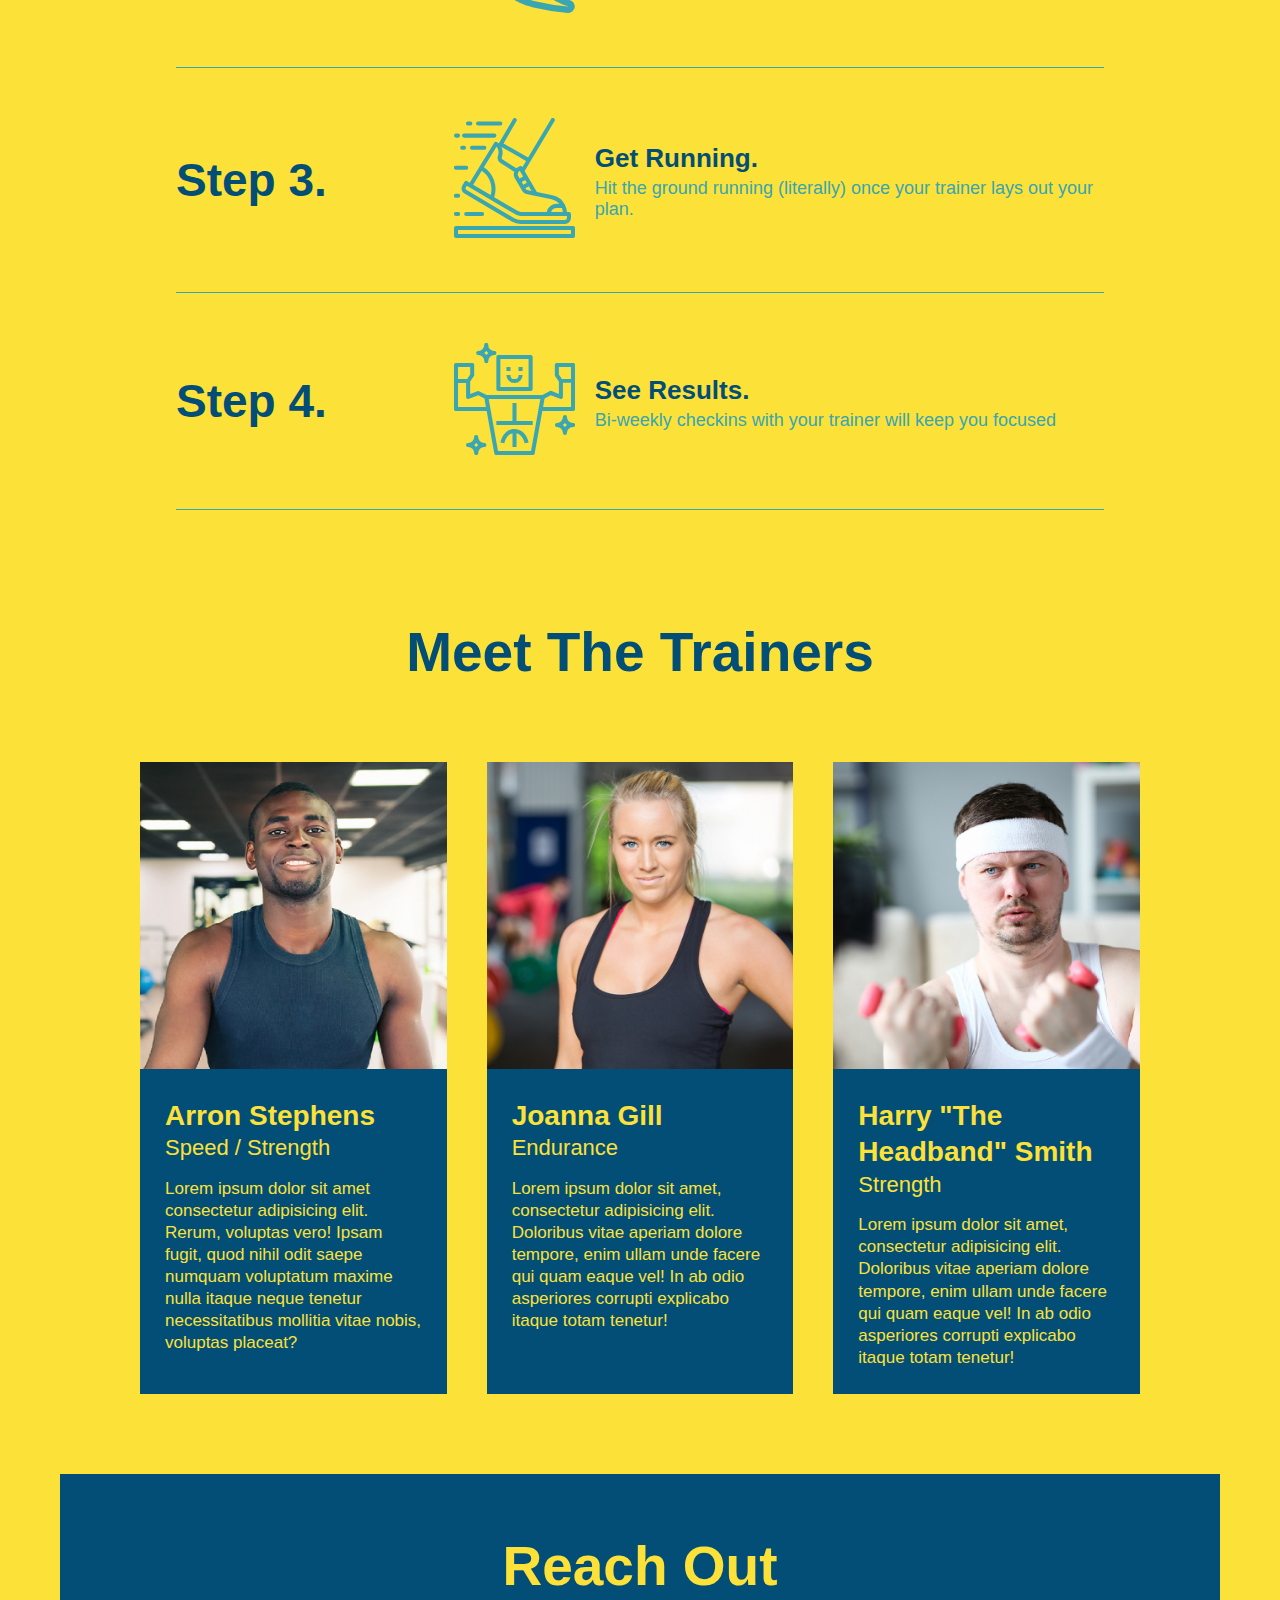
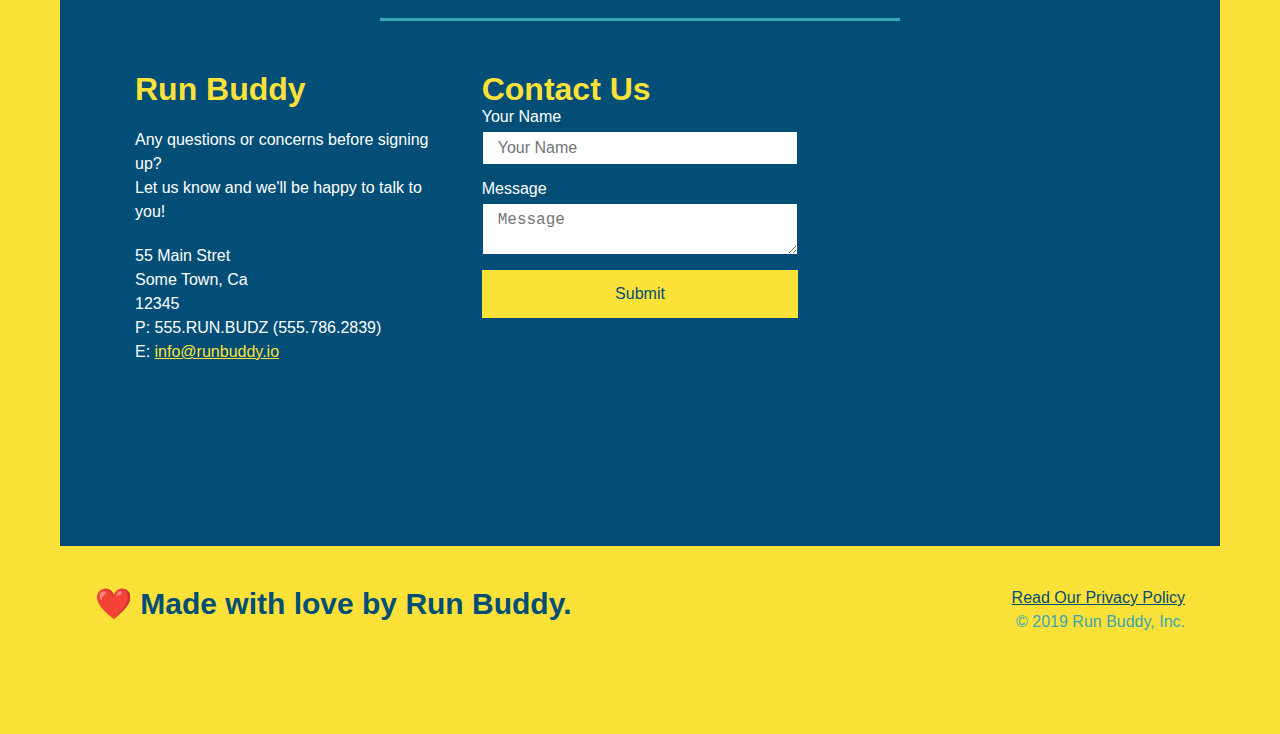
==== commit a8e6a979: "final touch on flexbox of reachout section" ====
--- a/index.html
+++ b/index.html
@@ -187,27 +187,8 @@
       <div class="flex-row">
         <h2 class="section-title secondary-border">Reach Out</h2>
       </div>
+      
       <div class="contact-info">
-        <iframe
-          src="https://www.google.com/maps/embed?pb=!1m18!1m12!1m3!1d3107.7471206686278!2d-77.41638094880342!3d38.83825187947961!2m3!1f0!2f0!3f0!3m2!1i1024!2i768!4f13.1!3m3!1m2!1s0x89b64505981f32df%3A0x5226994e194b4fba!2s13522%20Gray%20Bill%20Ct%2C%20Clifton%2C%20VA%2020124!5e0!3m2!1sen!2sus!4v1637187531196!5m2!1sen!2sus"
-          style="border: 0"
-          allowfullscreen=""
-          loading="lazy"
-        >
-        </iframe>
-
-        <div class="contact-form">
-          <h3>Contact Us</h3>
-          <form>
-            <label for="contact-name">Your Name</label>
-            <input type="text" id="contact-name" placeholder="Your Name" />
-
-            <label for="contact-message">Message</label>
-            <textarea id="contact-message" placeholder="Message"></textarea>
-
-            <button type="submit">Submit</button>
-          </form>
-        </div>
         <div>
           <h3>Run Buddy</h3>
           <p>
@@ -223,6 +204,22 @@
             E: <a href="mailto:info@runbuddy.io">info@runbuddy.io</a>
           </address>
         </div>
+
+        <div class="contact-form">
+          <h3>Contact Us</h3>
+          <form>
+            <label for="contact-name">Your Name</label>
+            <input type="text" id="contact-name" placeholder="Your Name" />
+
+            <label for="contact-message">Message</label>
+            <textarea id="contact-message" placeholder="Message"></textarea>
+
+            <button type="submit">Submit</button>
+          </form>
+        </div>
+        
+
+        <iframe src="https://www.google.com/maps/embed?pb=!1m18!1m12!1m3!1d3107.7471206686278!2d-77.41638094880342!3d38.83825187947961!2m3!1f0!2f0!3f0!3m2!1i1024!2i768!4f13.1!3m3!1m2!1s0x89b64505981f32df%3A0x5226994e194b4fba!2s13522%20Gray%20Bill%20Ct%2C%20Clifton%2C%20VA%2020124!5e0!3m2!1sen!2sus!4v1637187531196!5m2!1sen!2sus" style="border: 0" allowfullscreen="" loading="lazy"></iframe>
       </div>
     </section>
 
--- a/assets/style.css
+++ b/assets/style.css
@@ -272,21 +272,26 @@
   background: #024e76;
 }
 
+.contact-info {
+  display: flex;
+  justify-content: space-between;
+  flex-wrap: wrap;
+}
+
+.contact-info > * {
+  flex: 1;
+  margin: 15px;
+}
+
 .contact h2 {
   color: #fce138;
 }
 
 .contact iframe {
-  width: 400px;
   height: 400px;
 }
 
 .contact-info div {
-  width: 410px;
-  display: inline-block;
-  vertical-align: top;
-  text-align: left;
-  margin: 30px 0 0 60px;
   color: white;
 }
 
@@ -299,12 +304,34 @@
 .contact-info address {
   margin: 20px 0;
   line-height: 1.5;
-  font-size: 20px;
+  font-size: 16px;
   font-style: normal;
 }
 
 .contact-info a {
   color: #fce138;
+}
+
+.contact-form input,
+.contact-form textarea {
+  border: 1px solid #024e76;
+  display: block;
+  padding: 7px 15px;
+  font-size: 16px;
+  color: #024e76;
+  width: 100%;
+  margin-bottom: 15px;
+  margin-top: 5px;
+}
+
+.contact-form button {
+  width: 100%;
+  border: none;
+  background: #fce138;
+  color: #024e76;
+  text-align: center;
+  padding: 15px 0;
+  font-size: 16px;
 }
 
 /* reach out styles end */
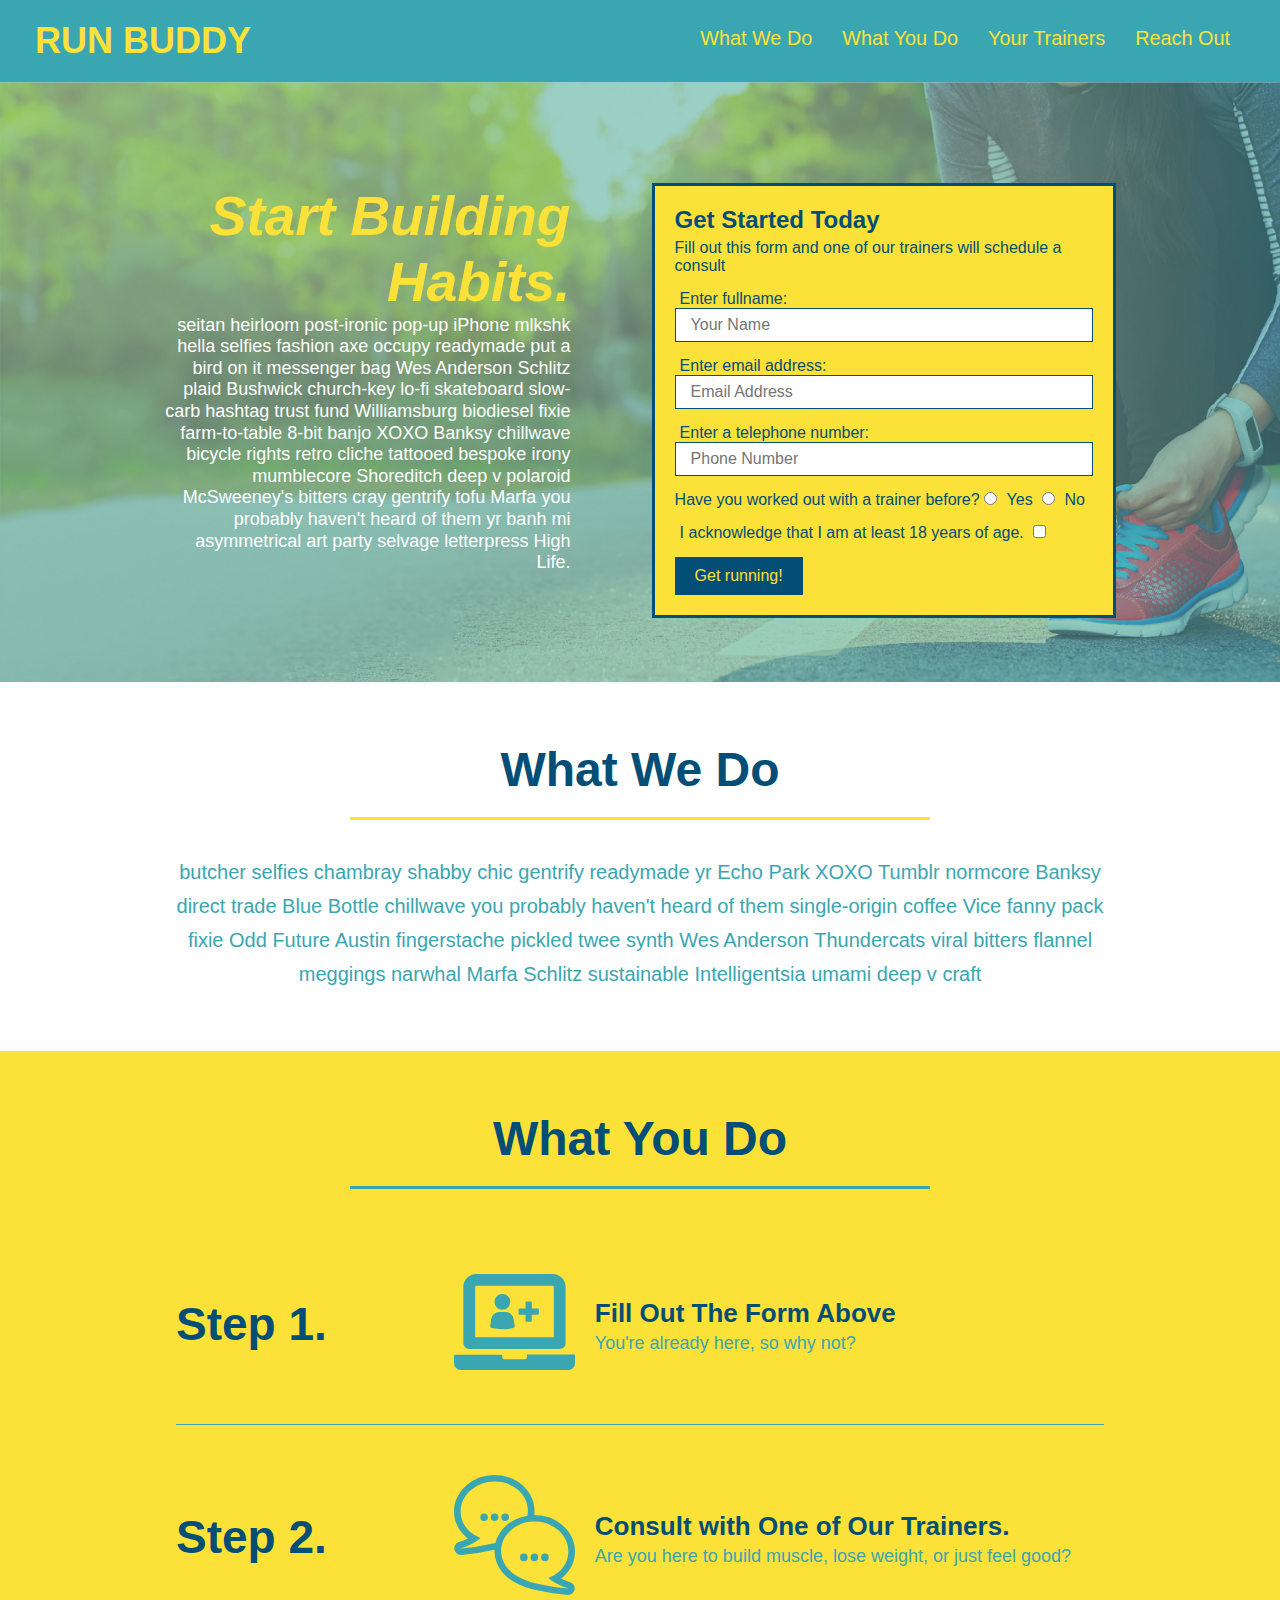
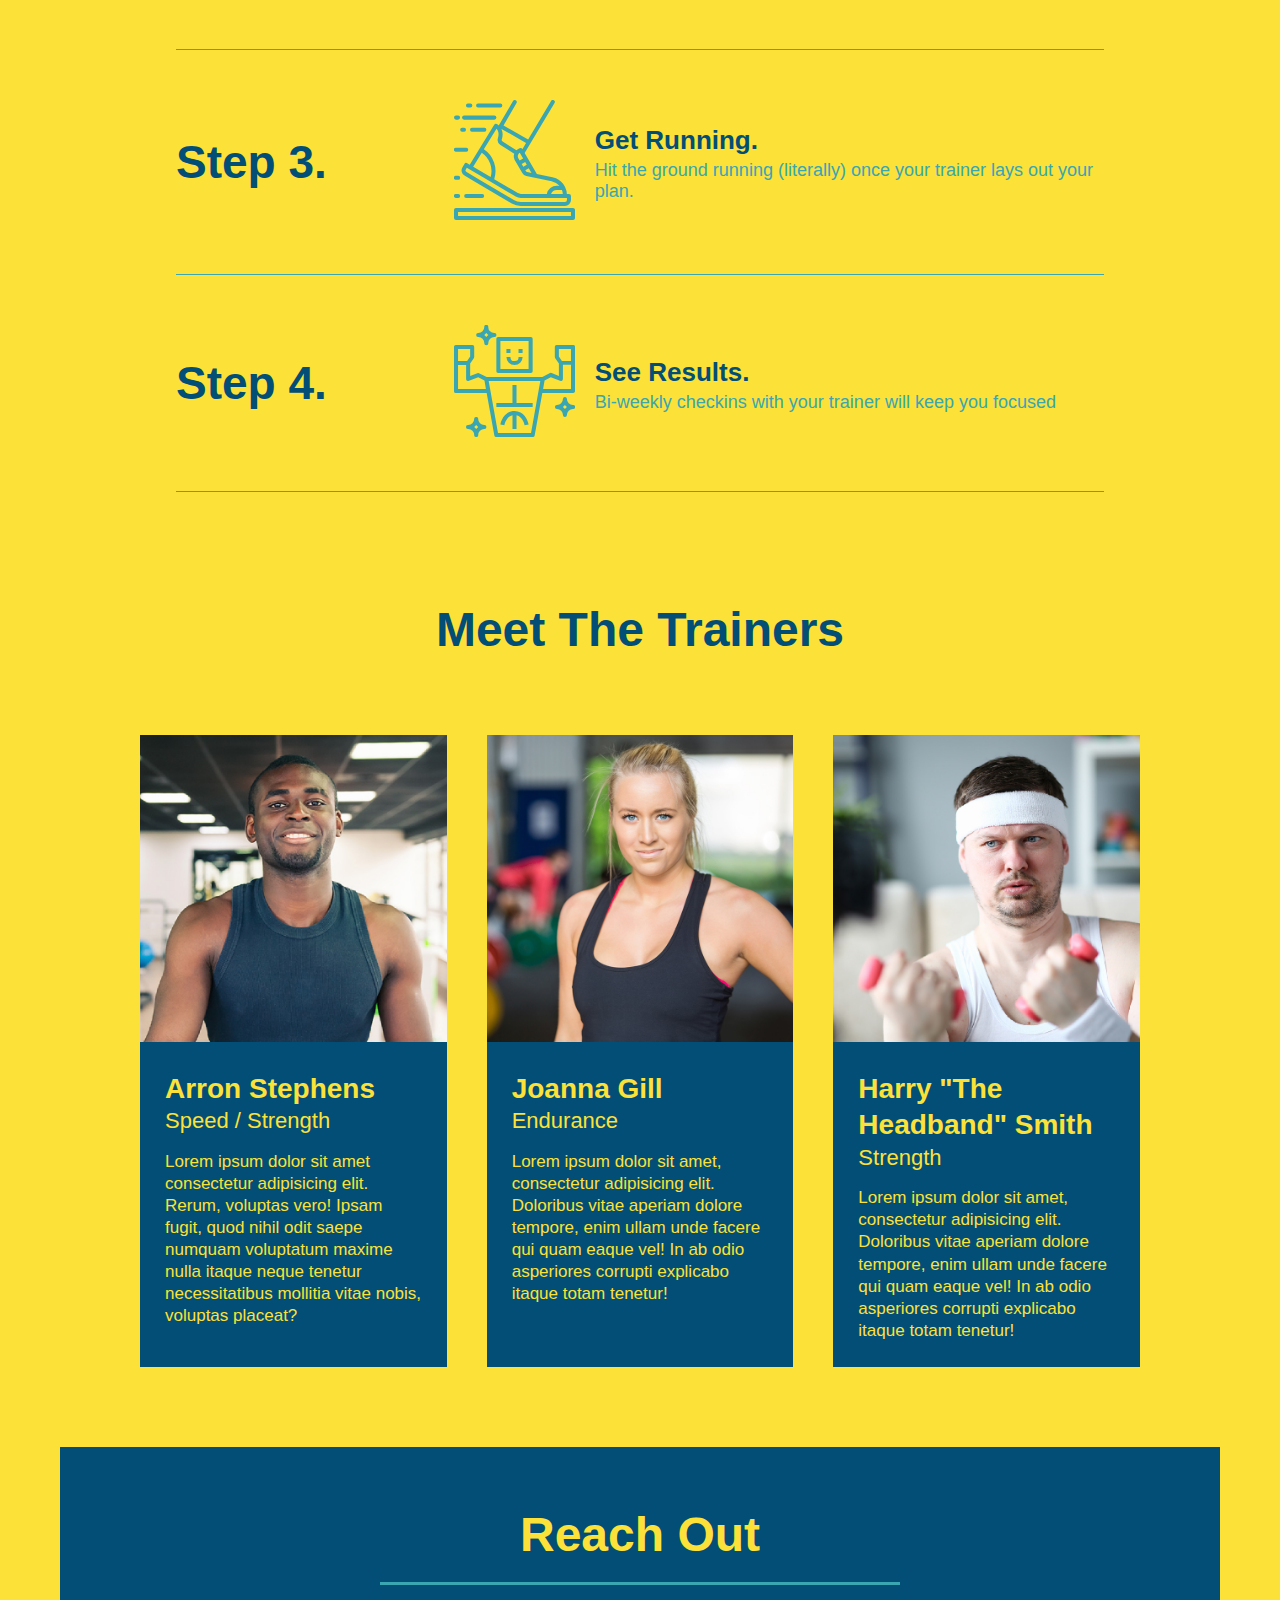
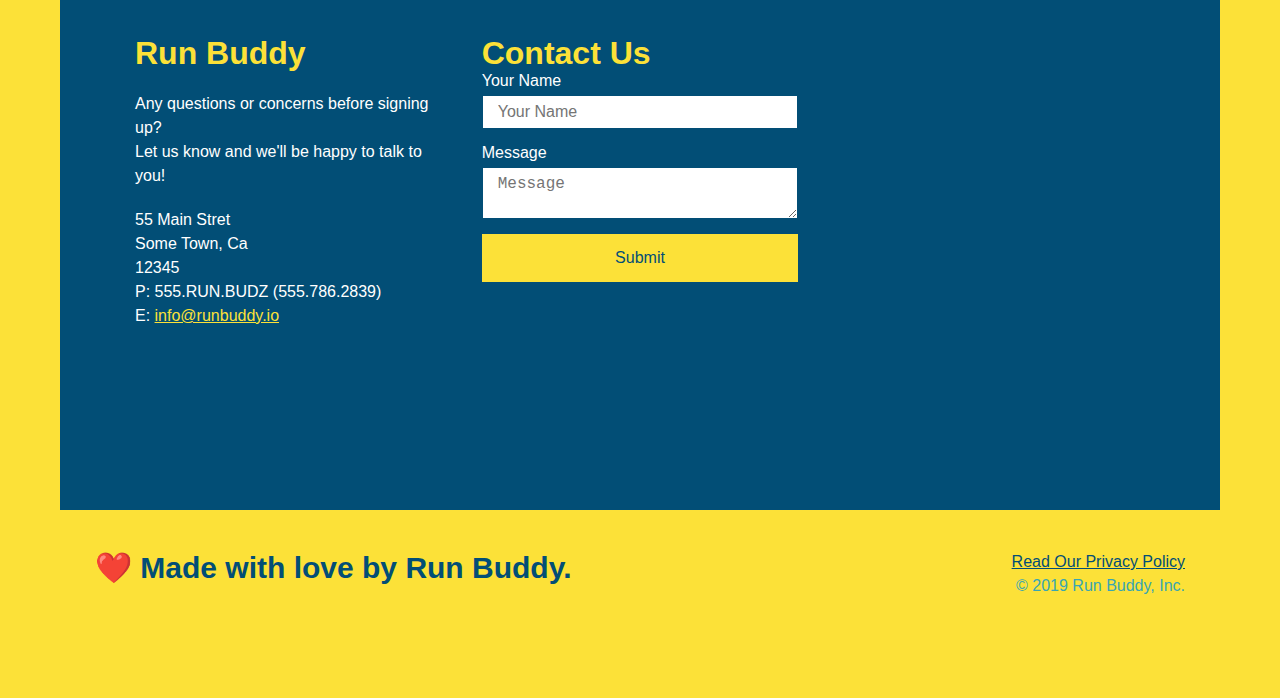
==== commit 856345d6: "feature mediaqueries for three diff screen sizes done" ====
--- a/index.html
+++ b/index.html
@@ -218,7 +218,6 @@
           </form>
         </div>
         
-
         <iframe src="https://www.google.com/maps/embed?pb=!1m18!1m12!1m3!1d3107.7471206686278!2d-77.41638094880342!3d38.83825187947961!2m3!1f0!2f0!3f0!3m2!1i1024!2i768!4f13.1!3m3!1m2!1s0x89b64505981f32df%3A0x5226994e194b4fba!2s13522%20Gray%20Bill%20Ct%2C%20Clifton%2C%20VA%2020124!5e0!3m2!1sen!2sus!4v1637187531196!5m2!1sen!2sus" style="border: 0" allowfullscreen="" loading="lazy"></iframe>
       </div>
     </section>
--- a/assets/style.css
+++ b/assets/style.css
@@ -43,7 +43,7 @@
 }
 
 header nav ul li a {
-  margin: 0 30px;
+  padding: 10px 15px;
   font-weight: lighter;
   font-size: 1.55vw;
 }
@@ -84,6 +84,7 @@
   display: flex;
   justify-content: center;
   flex-wrap: wrap;
+  align-items: flex-start;
 }
 
 .hero-cta {
@@ -92,7 +93,7 @@
   margin: 3.5%;
   color: #fff;
   font-size: 18px;
-  line-height: 1.3;
+  line-height: 1.2;
 }
 
 .hero-cta h2 {
@@ -156,7 +157,7 @@
 }
 
 .section-title {
-  font-size: 55px;
+  font-size: 48px;
   color: #024e76;
   border-bottom: 3px solid;
   padding-bottom: 20px;
@@ -338,3 +339,111 @@
 .flex-row {
   display: flex;
 }
+
+/* mediaqueries */
+@media screen and (max-width: 980px) {
+  header {
+    padding-bottom: 0;
+    justify-content: center;
+  }
+
+  header h1 {
+    width: 100%;
+    text-align: center;
+  }
+
+  header nav ul {
+    margin-top: 20px;
+    width: 100%;
+    justify-content: center;
+  }
+
+  header nav ul li a {
+    font-size: 20px;
+  }
+
+  footer h2,
+  footer div {
+    text-align: center;
+    width: 100%;
+  }
+
+  .hero-cta,
+  .hero-form {
+    width: 100%;
+  }
+
+  .hero-cta {
+    text-align: center;
+  }
+
+  .section-title {
+    width: 80%;
+  }
+
+  .traienr {
+    flex: 0 70%;
+  }
+
+  .contact-info iframe {
+    flex: 1 100%;
+  }
+}
+
+@media screen and (max-width: 768px) {
+  section {
+    padding: 30px 15px;
+  }
+
+  .step h3 {
+    flex: 1 100%;
+    text-align: center;
+  }
+
+  .step-info {
+    flex: 2 100%;
+    text-align: center;
+    justify-content: center;
+  }
+
+  .step-img {
+    flex: 0 32%;
+    margin-right: 0;
+    margin-top: 15px;
+    margin-bottom: 15px;
+  }
+
+  .step-text {
+    flex: 100%;
+  }
+}
+
+@media screen and (max-width: 575px) {
+  .hero-form button {
+    width: 100%;
+  }
+
+  .section-title {
+    width: 95%;
+  }
+
+  .intro p {
+    width: 100%;
+  }
+
+  .trainer {
+    flex: 0 100%;
+  }
+
+  .contact-info {
+    text-align: center;
+  }
+
+  .contact-info > * {
+    flex: 0 100%;
+  }
+
+  .contact-form {
+    order: 3;
+  }
+}
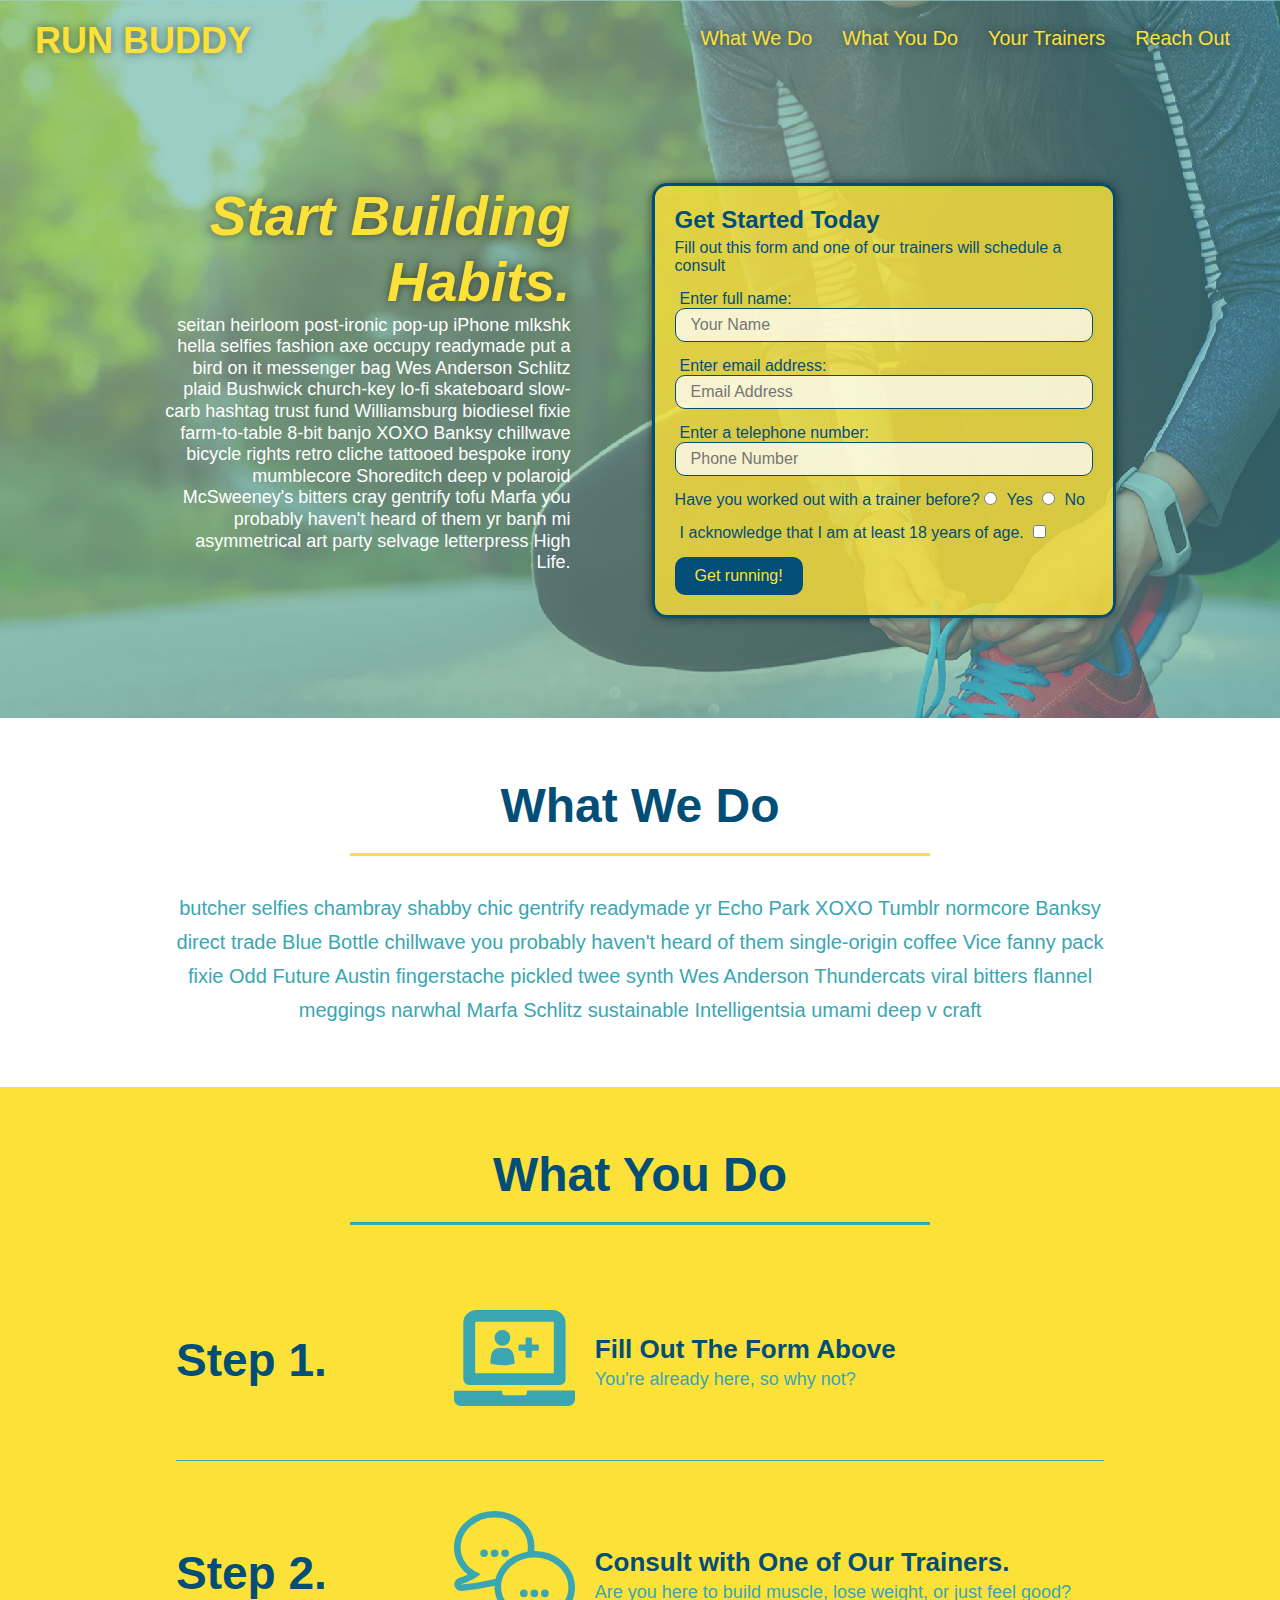
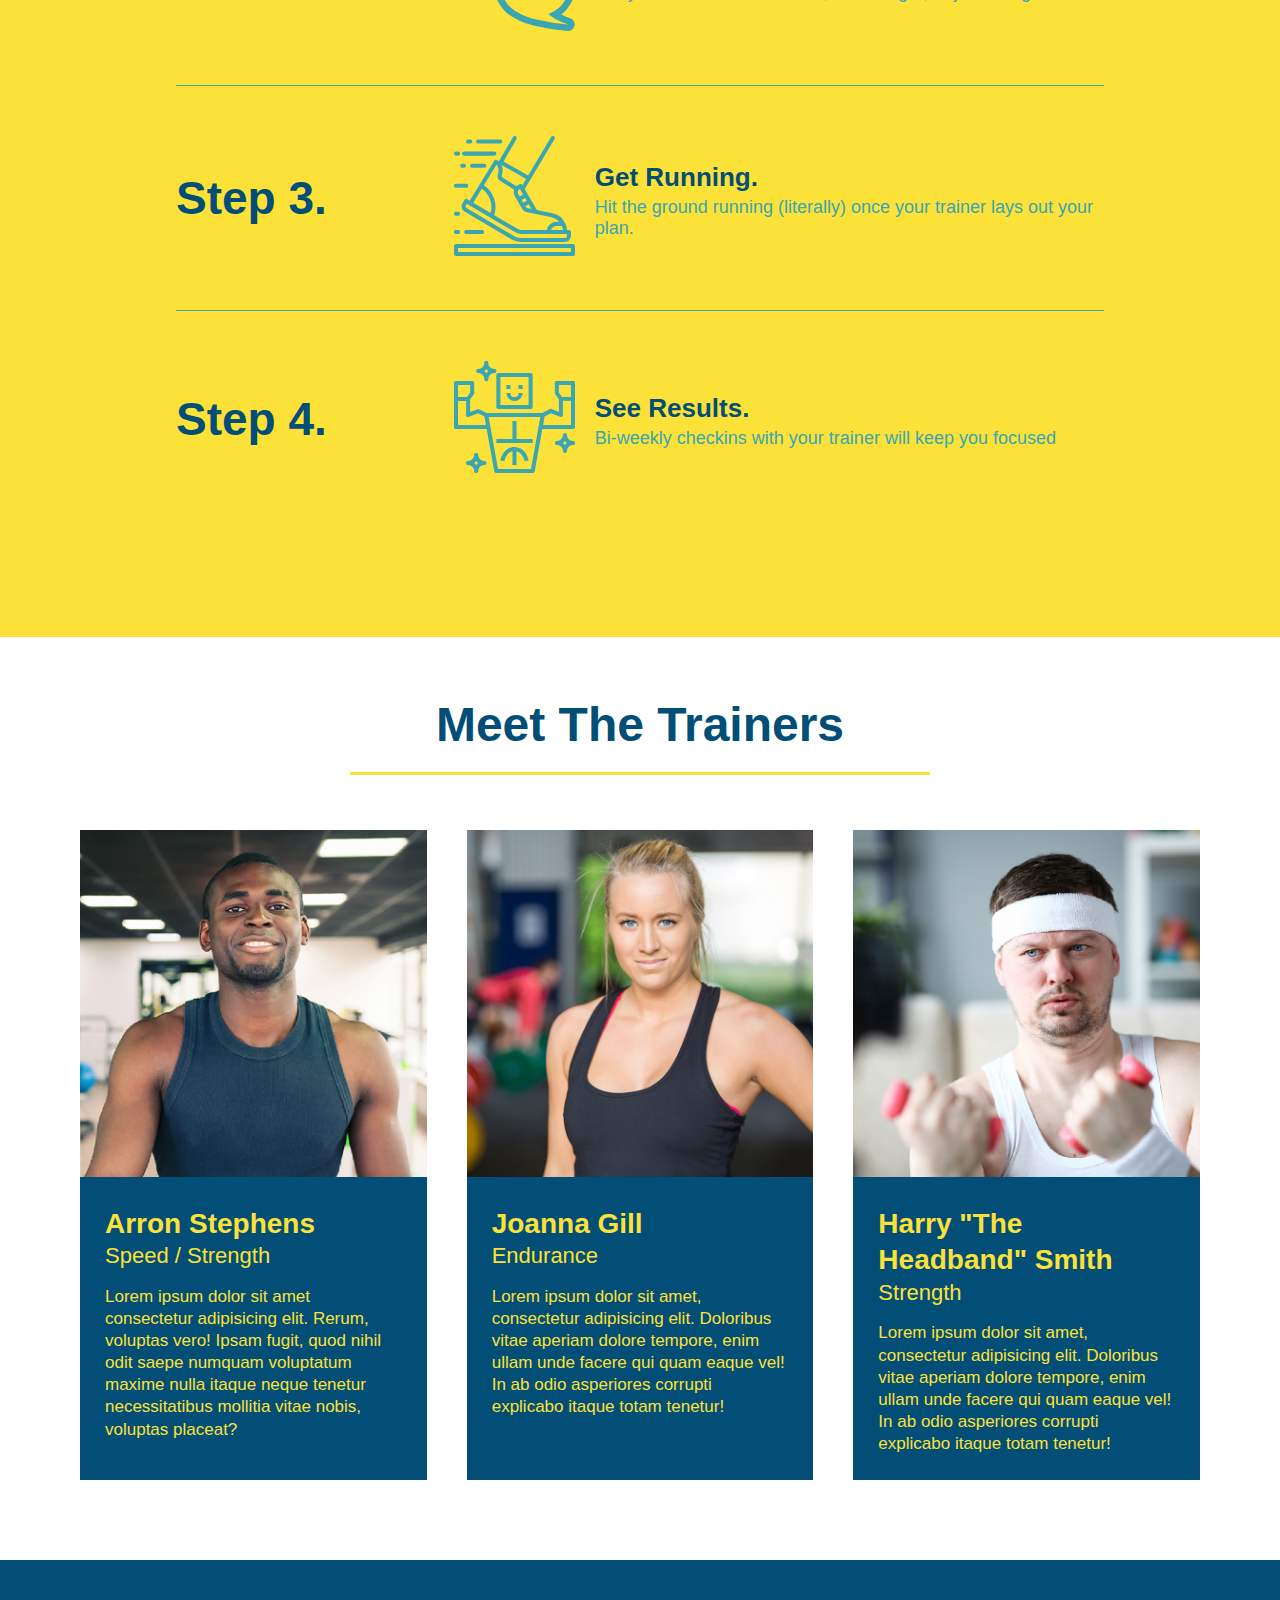
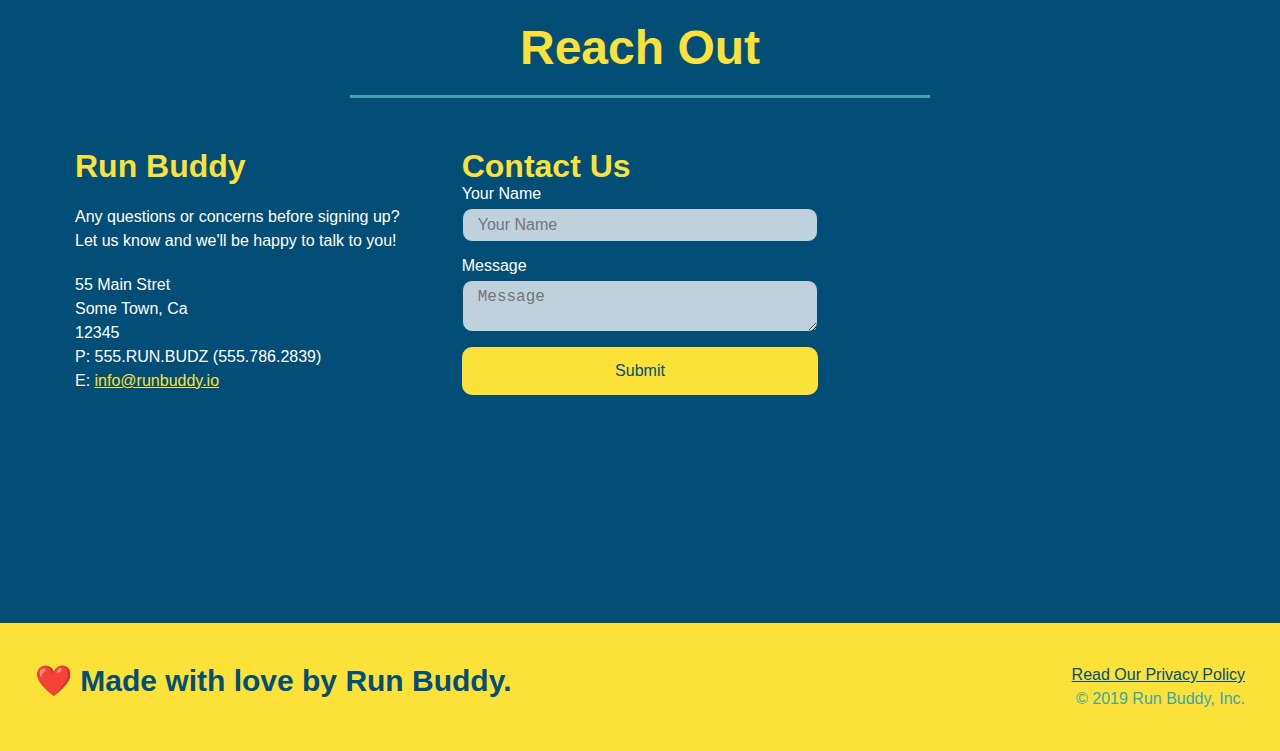
==== commit c423483e: "aesthetics and html closing tag missing fixed" ====
--- a/index.html
+++ b/index.html
@@ -52,7 +52,7 @@
         <p>Fill out this form and one of our trainers will schedule a consult</p>
         <!-- Add form element -->
         <form>
-          <label for="name">Enter fullname:</label>
+          <label for="name">Enter full name:</label>
           <input class="form-input" type="text" placeholder="Your Name" name="name" id="name" />
           <label for="email">Enter email address:</label>
           <input class="form-input" type="email" placeholder="Email Address" name="email" id="email" />
@@ -132,7 +132,7 @@
           </div>
         </div>
       </div>
-      
+
       <div class="step">
         <h3>Step 4.</h3>
         <div class="step-info">
@@ -145,13 +145,13 @@
           </div>
         </div>
       </div>
-
+    </section>
     <!-- "meet the trainers" section -->
     <section id="your-trainers">
       <div class="flex-row">
         <h2 class="section-title primary-border">Meet The Trainers</h2>
       </div>
-      
+
       <div class="trainers">
         <article class="trainer">
           <img src="./assets/images/trainer-1.jpg" alt="Arron Stephens in his workout clothes, ready to pump iron" />
@@ -179,15 +179,15 @@
             <p>Lorem ipsum dolor sit amet, consectetur adipisicing elit. Doloribus vitae aperiam dolore tempore, enim ullam unde facere qui quam eaque vel! In ab odio asperiores corrupti explicabo itaque totam tenetur!</p>
           </div>
         </article>
-    </div>
-    </section>
-  
+      </div>
+    </section>
+
     <!-- "reach out" section -->
     <section id="reach-out" class="contact">
       <div class="flex-row">
         <h2 class="section-title secondary-border">Reach Out</h2>
       </div>
-      
+
       <div class="contact-info">
         <div>
           <h3>Run Buddy</h3>
@@ -217,8 +217,13 @@
             <button type="submit">Submit</button>
           </form>
         </div>
-        
-        <iframe src="https://www.google.com/maps/embed?pb=!1m18!1m12!1m3!1d3107.7471206686278!2d-77.41638094880342!3d38.83825187947961!2m3!1f0!2f0!3f0!3m2!1i1024!2i768!4f13.1!3m3!1m2!1s0x89b64505981f32df%3A0x5226994e194b4fba!2s13522%20Gray%20Bill%20Ct%2C%20Clifton%2C%20VA%2020124!5e0!3m2!1sen!2sus!4v1637187531196!5m2!1sen!2sus" style="border: 0" allowfullscreen="" loading="lazy"></iframe>
+
+        <iframe
+          src="https://www.google.com/maps/embed?pb=!1m18!1m12!1m3!1d3107.7471206686278!2d-77.41638094880342!3d38.83825187947961!2m3!1f0!2f0!3f0!3m2!1i1024!2i768!4f13.1!3m3!1m2!1s0x89b64505981f32df%3A0x5226994e194b4fba!2s13522%20Gray%20Bill%20Ct%2C%20Clifton%2C%20VA%2020124!5e0!3m2!1sen!2sus!4v1637187531196!5m2!1sen!2sus"
+          style="border: 0"
+          allowfullscreen=""
+          loading="lazy"
+        ></iframe>
       </div>
     </section>
 
--- a/assets/style.css
+++ b/assets/style.css
@@ -16,6 +16,14 @@
   display: flex;
   justify-content: space-between;
   flex-wrap: wrap;
+  position: -webkit-sticky;
+  position: sticky;
+  top: 0;
+  background-image: url("./images/hero-bg.jpeg");
+  background-size: cover;
+  background-position: center;
+  background-attachment: fixed;
+  background-position: 80%;
 }
 
 header h1 {
@@ -23,6 +31,7 @@
   font-size: 36px;
   color: #fce138;
   margin: 0;
+  text-shadow: 0 0 10px rgba(0, 0, 0, 0.5);
 }
 
 header a {
@@ -46,6 +55,14 @@
   padding: 10px 15px;
   font-weight: lighter;
   font-size: 1.55vw;
+  text-shadow: 0 0 10px rgba(0, 0, 0, 0.5);
+}
+
+header nav ul li a:hover {
+  background: #fce138;
+  color: #024e76;
+  border-radius: 15px;
+  text-shadow: none;
 }
 
 footer {
@@ -79,12 +96,14 @@
 /* Hero Style Start */
 .hero {
   background-image: url("./images/hero-bg.jpeg");
-  height: 600px;
   background-size: cover;
   display: flex;
   justify-content: center;
   flex-wrap: wrap;
   align-items: flex-start;
+  background-position: center;
+  background-attachment: fixed;
+  background-position: 80%;
 }
 
 .hero-cta {
@@ -100,15 +119,18 @@
   font-style: italic;
   font-size: 55px;
   color: #fce138;
+  text-shadow: 0 0 10px rgba(0, 0, 0, 0.5);
 }
 /* Hero Form Styling */
 .hero-form {
   color: #024e76;
-  background-color: #fce138;
+  background-color: rgba(252, 225, 56, 0.8);
   padding: 20px;
   border: solid 3px #024e76;
   width: 40%;
   margin: 3.5%;
+  box-shadow: 0 0 10px rgba(0, 0, 0, 0.5);
+  border-radius: 15px;
 }
 
 .hero-form h3 {
@@ -128,6 +150,13 @@
   color: #024e76;
   width: 100%;
   margin-bottom: 15px;
+  border-radius: 10px;
+  background-color: rgba(255, 255, 255, 0.75);
+}
+
+.form-input:focus {
+  background-color: rgba(255, 255, 255, 1);
+  outline: none;
 }
 
 .hero-form label {
@@ -140,8 +169,31 @@
   border: none;
   padding: 10px 20px;
   font-size: 16px;
+  border-radius: 10px;
+}
+
+.hero-form button:hover {
+  background-color: #39a6b2;
 }
 /* Hero Style End */
+
+.section-title {
+  font-size: 48px;
+  color: #024e76;
+  border-bottom: 3px solid;
+  padding-bottom: 20px;
+  text-align: center;
+  margin: 0 auto 35px auto;
+  width: 50%;
+}
+
+.primary-border {
+  border-color: #fce138;
+}
+
+.secondary-border {
+  border-color: #39a6b2;
+}
 
 .intro p {
   line-height: 1.7;
@@ -156,24 +208,6 @@
   background: #fce138;
 }
 
-.section-title {
-  font-size: 48px;
-  color: #024e76;
-  border-bottom: 3px solid;
-  padding-bottom: 20px;
-  text-align: center;
-  margin: 0 auto 35px auto;
-  width: 50%;
-}
-
-.primary-border {
-  border-color: #fce138;
-}
-
-.secondary-border {
-  border-color: #39a6b2;
-}
-
 .step h3 {
   color: #024e76;
   font-size: 46px;
@@ -195,11 +229,14 @@
   margin: 50px auto;
   padding-bottom: 50px;
   width: 80%;
-  border-bottom: 1px solid #39a6b2;
   display: flex;
   flex-wrap: wrap;
   align-items: center;
   justify-content: space-between;
+}
+
+.step:not(:last-child) {
+  border-bottom: 1px solid #39a6b2;
 }
 
 .step-info {
@@ -244,14 +281,6 @@
 .trainer-bio {
   padding: 25px;
   line-height: 1.3;
-}
-
-.text-left {
-  text-align: left;
-}
-
-.text-right {
-  text-align: right;
 }
 
 .trainer-bio h3 {
@@ -323,6 +352,14 @@
   width: 100%;
   margin-bottom: 15px;
   margin-top: 5px;
+  border-radius: 10px;
+  background-color: rgba(255, 255, 255, 0.75);
+}
+
+.contact-form input:focus,
+.contact-form textarea:focus {
+  background-color: rgba(255, 255, 255, 1);
+  outline: none;
 }
 
 .contact-form button {
@@ -333,9 +370,22 @@
   text-align: center;
   padding: 15px 0;
   font-size: 16px;
+  border-radius: 10px;
+}
+
+.contact-form button:hover {
+  color: #fce138;
+  background: #39a6b2;
 }
 
 /* reach out styles end */
+.text-left {
+  text-align: left;
+}
+
+.text-right {
+  text-align: right;
+}
 .flex-row {
   display: flex;
 }
@@ -345,6 +395,7 @@
   header {
     padding-bottom: 0;
     justify-content: center;
+    position: relative;
   }
 
   header h1 {
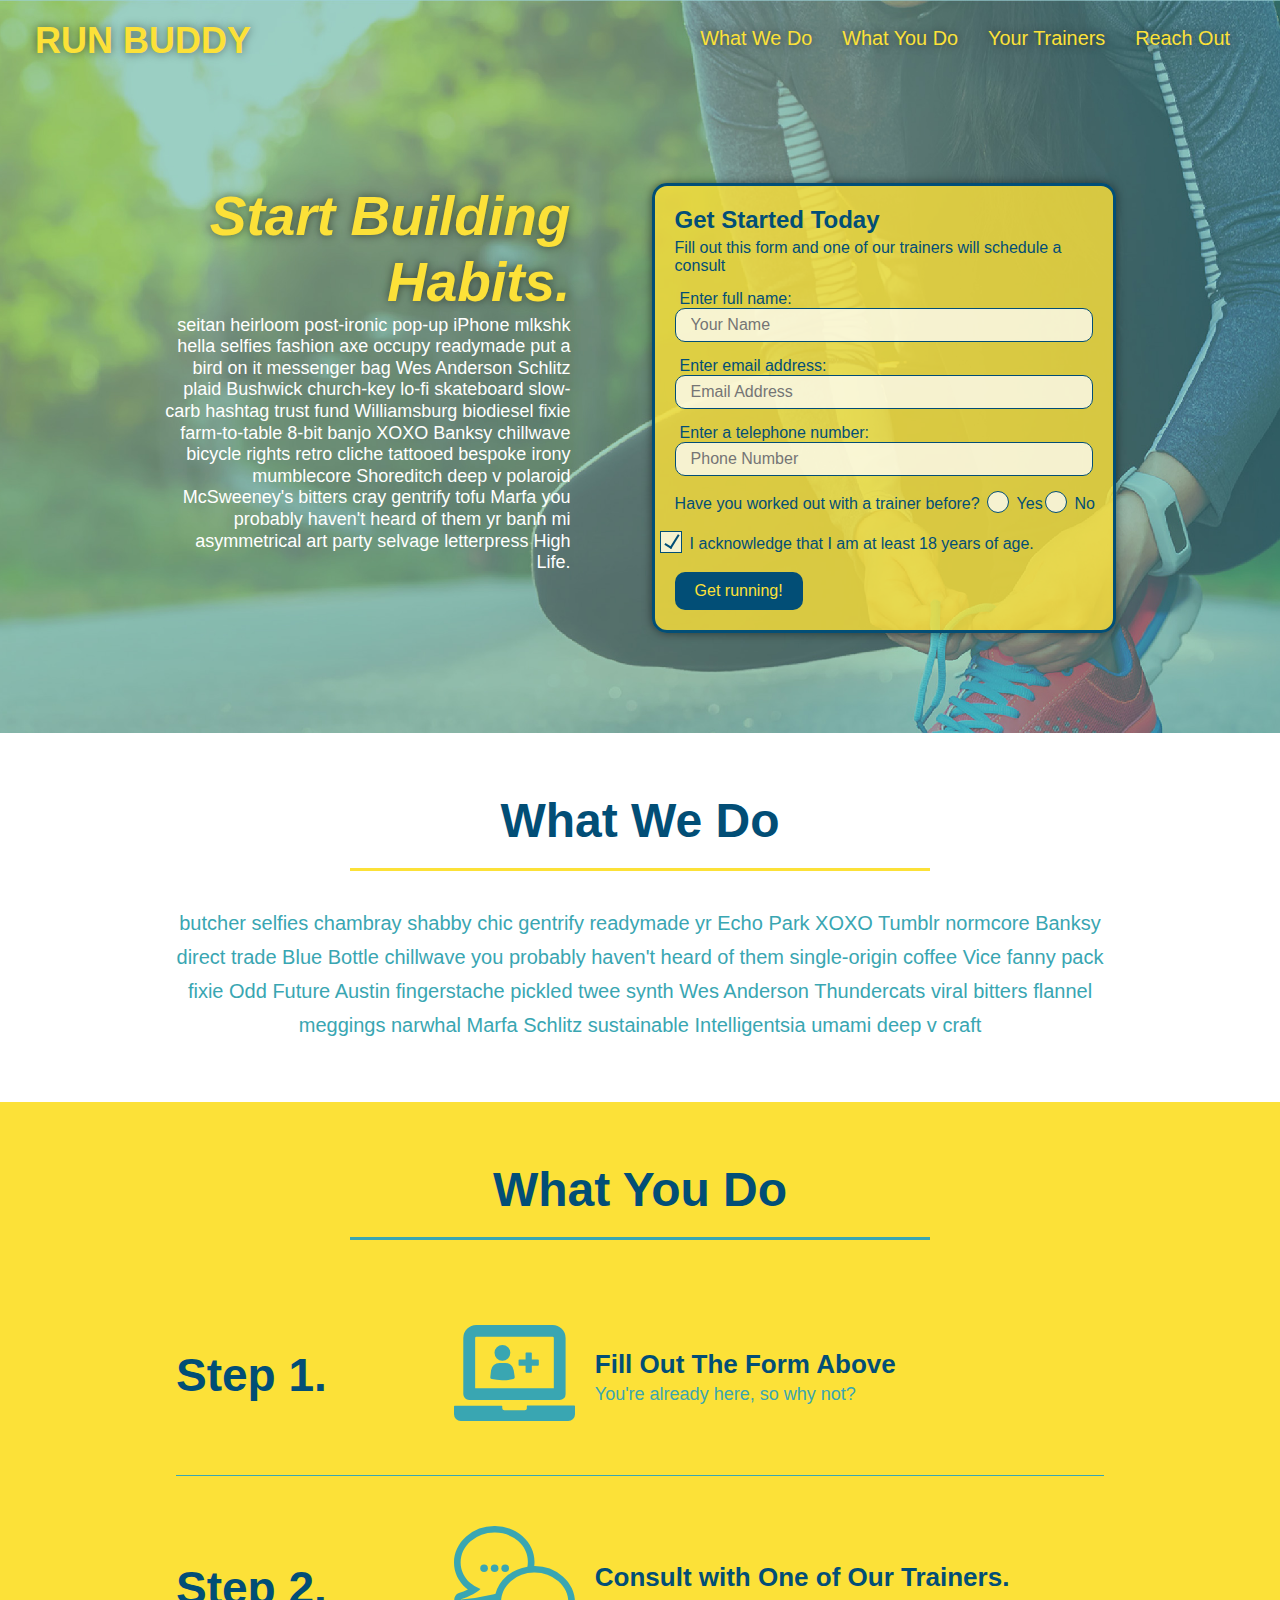
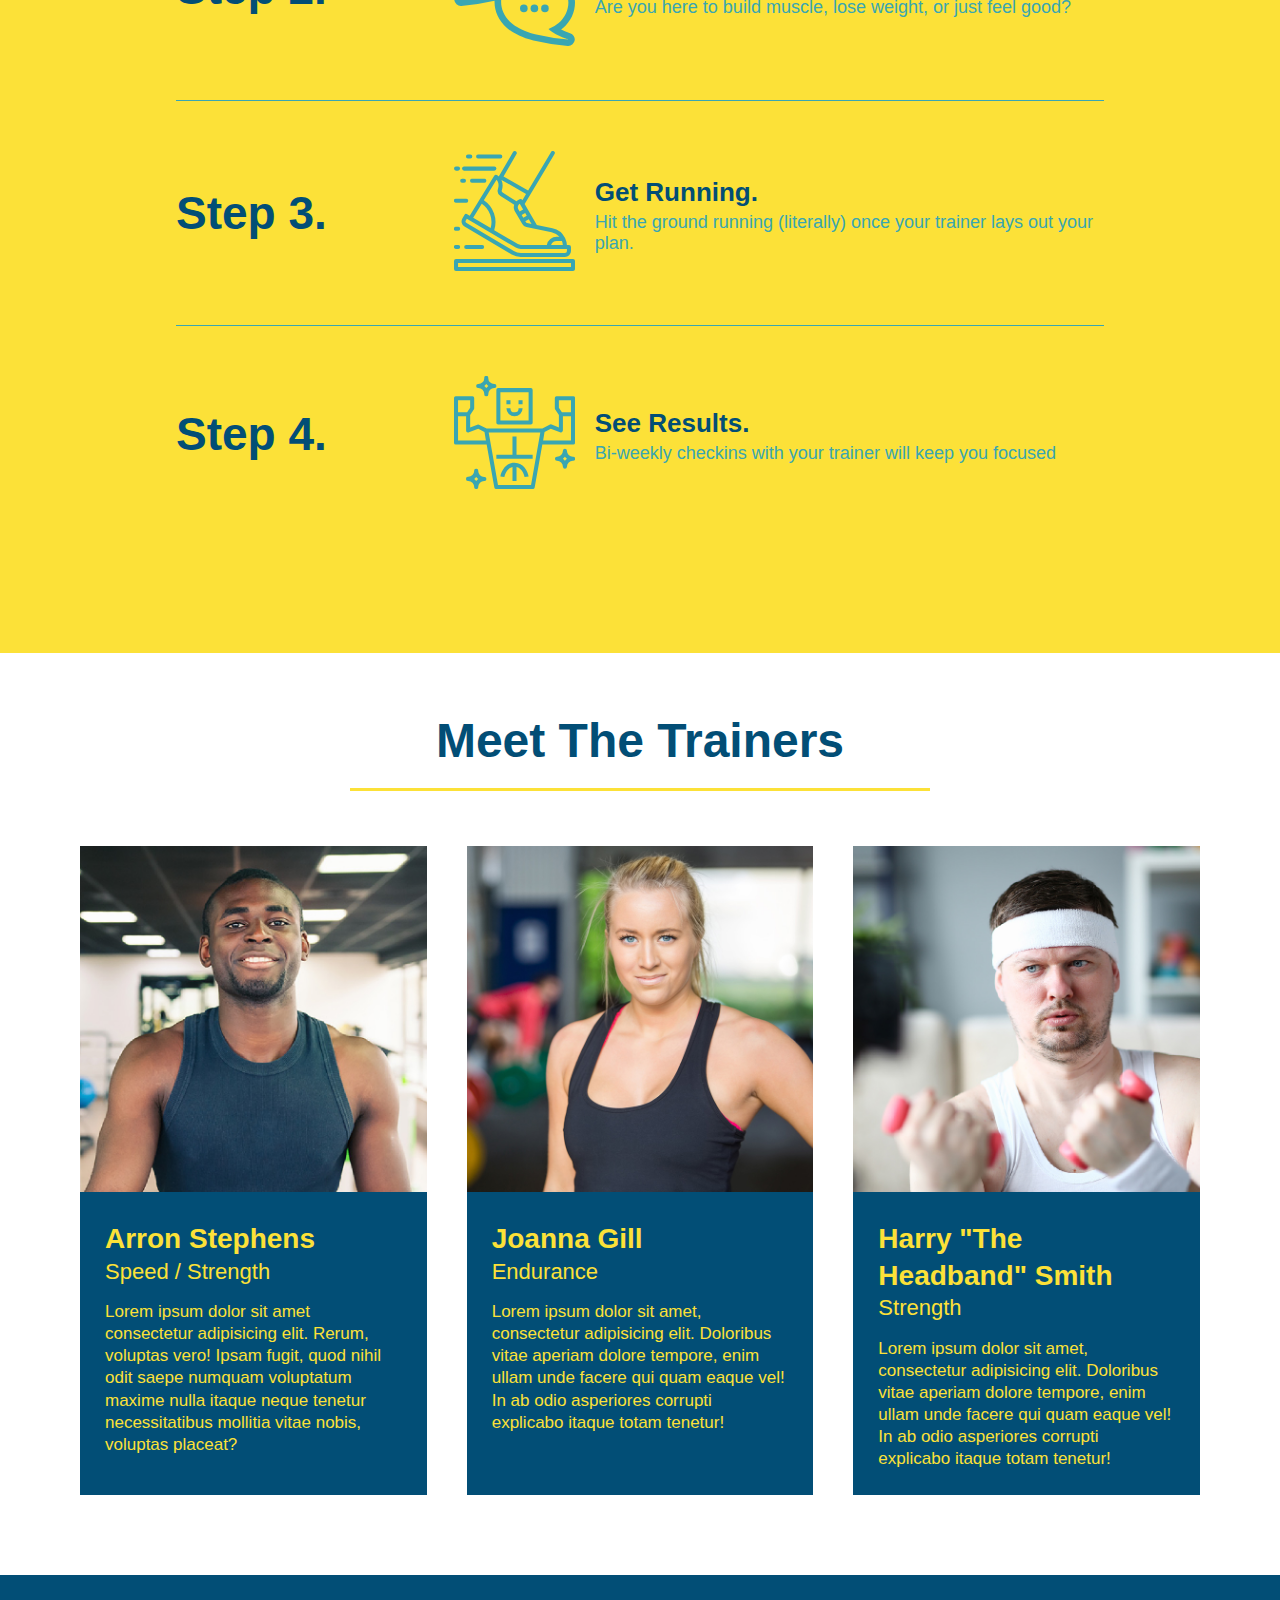
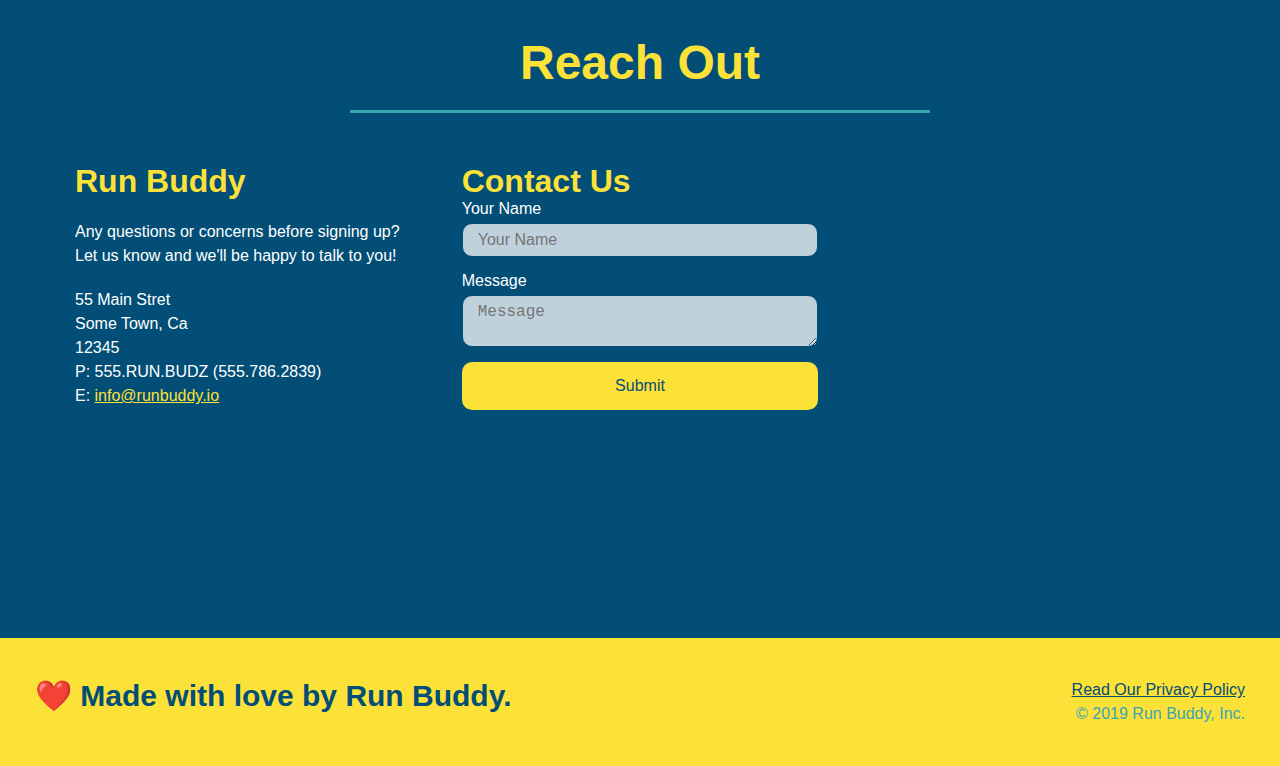
==== commit 47b79d05: "final css touches" ====
--- a/index.html
+++ b/index.html
@@ -60,14 +60,20 @@
           <input class="form-input" type="tel" placeholder="Phone Number" name="phone" id="phone" />
           <p>
             Have you worked out with a trainer before?
-            <input type="radio" name="trainer-confirm" id="trainer-yes" />
-            <label for="trainer-yes">Yes</label>
-            <input type="radio" name="trainer-confirm" id="trainer-no" />
-            <label for="trainer-no">No</label>
+            <span class="radio-wrapper">
+              <input type="radio" name="trainer-confirm" id="trainer-yes" />
+              <label for="trainer-yes">Yes</label>
+            </span>
+            <span class="radio-wrapper">
+              <input type="radio" name="trainer-confirm" id="trainer-no" />
+              <label for="trainer-no">No</label>
+            </span>
           </p>
           <p>
-            <label for="checkbox"> I acknowledge that I am at least 18 years of age. </label>
-            <input type="checkbox" name="age-confirm" id="checkbox" />
+            <span class="checkbox-wrapper">
+              <label for="checkbox"> I acknowledge that I am at least 18 years of age. </label>
+              <input type="checkbox" name="age-confirm" id="checkbox" />
+            </span>
           </p>
           <button type="submit">Get running!</button>
         </form>
--- a/assets/style.css
+++ b/assets/style.css
@@ -1,3 +1,9 @@
+:root {
+  --primary-color: #fce138;
+  --secondary-color: #024e76;
+  --tertiary-color: #39a6b2;
+}
+
 * {
   margin: 0;
   padding: 0;
@@ -7,12 +13,12 @@
 body {
   /* testing css comment */
   font-family: Arial, Helvetica, sans-serif;
-  color: #39a6b2;
+  color: var(--tertiary-color);
 }
 /* apply styles to <header> */
 header {
   padding: 20px 35px;
-  background-color: #39a6b2;
+  background-color: var(--tertiary-color);
   display: flex;
   justify-content: space-between;
   flex-wrap: wrap;
@@ -24,19 +30,20 @@
   background-position: center;
   background-attachment: fixed;
   background-position: 80%;
+  z-index: 9999;
 }
 
 header h1 {
   font-weight: bold;
   font-size: 36px;
-  color: #fce138;
+  color: var(--primary-color);
   margin: 0;
   text-shadow: 0 0 10px rgba(0, 0, 0, 0.5);
 }
 
 header a {
   text-decoration: none;
-  color: #fce138;
+  color: var(--primary-color);
 }
 
 header nav {
@@ -59,14 +66,14 @@
 }
 
 header nav ul li a:hover {
-  background: #fce138;
-  color: #024e76;
+  background: var(--primary-color);
+  color: var(--secondary-color);
   border-radius: 15px;
   text-shadow: none;
 }
 
 footer {
-  background: #fce138;
+  background: var(--primary-color);
   width: 100%;
   padding: 40px 35px;
   display: flex;
@@ -75,7 +82,7 @@
 }
 
 footer h2 {
-  color: #024e76;
+  color: var(--secondary-color);
   font-size: 30px;
   margin: 0;
 }
@@ -86,7 +93,7 @@
 }
 
 footer a {
-  color: #024e76;
+  color: var(--secondary-color);
 }
 
 section {
@@ -118,15 +125,15 @@
 .hero-cta h2 {
   font-style: italic;
   font-size: 55px;
-  color: #fce138;
+  color: var(--primary-color);
   text-shadow: 0 0 10px rgba(0, 0, 0, 0.5);
 }
 /* Hero Form Styling */
 .hero-form {
-  color: #024e76;
+  color: var(--secondary-color);
   background-color: rgba(252, 225, 56, 0.8);
   padding: 20px;
-  border: solid 3px #024e76;
+  border: solid 3px var(--secondary-color);
   width: 40%;
   margin: 3.5%;
   box-shadow: 0 0 10px rgba(0, 0, 0, 0.5);
@@ -143,11 +150,11 @@
 }
 
 .form-input {
-  border: 1px solid #024e76;
+  border: 1px solid var(--secondary-color);
   display: block;
   padding: 7px 15px;
   font-size: 16px;
-  color: #024e76;
+  color: var(--secondary-color);
   width: 100%;
   margin-bottom: 15px;
   border-radius: 10px;
@@ -159,13 +166,76 @@
   outline: none;
 }
 
+.checkbox-wrapper input,
+.radio-wrapper input {
+  opacity: 0;
+}
+
+.checkbox-wrapper label,
+.radio-wrapper label {
+  position: relative;
+  left: 10px;
+  margin: 10px;
+  line-height: 1.6;
+}
+
+.checkbox-wrapper label::before,
+.radio-wrapper label::before {
+  content: "";
+  height: 20px;
+  width: 20px;
+  background: rgba(255, 255, 255, 0.75);
+  border: 1px solid var(--secondary-color);
+  position: absolute;
+  top: -4px;
+  left: -30px;
+}
+
+.radio-wrapper label::before {
+  border-radius: 50%;
+}
+
+.radio-wrapper label::after {
+  content: "";
+  width: 20px;
+  height: 20px;
+  border-radius: 50%;
+  background: var(--secondary-color);
+  position: absolute;
+  left: -29px;
+  top: -3px;
+  background-image: radial-gradient(circle, var(--tertiary-color), var(--secondary-color));
+}
+
+.checkbox-wrapper label::after {
+  content: "";
+  height: 6px;
+  width: 14px;
+  border-left: 2px solid var(--secondary-color);
+  border-bottom: 2px solid var(--secondary-color);
+  position: absolute;
+  left: -26px;
+  top: 1px;
+  transform: rotate(-58deg);
+}
+
+.checkbox-wrapper input + label::after,
+.radio-wrapper input + label::after {
+  content: none;
+}
+
+.checkbox-wrapper input:checked + label::after,
+.radio-wrapper input:checked + label::after {
+  content: "";
+}
+
 .hero-form label {
   margin: 0 5px;
 }
 
 .hero-form button {
   color: #fce138;
-  background-color: #024e76;
+  background-color: var(--secondary-color);
   border: none;
   padding: 10px 20px;
   font-size: 16px;
@@ -173,13 +243,13 @@
 }
 
 .hero-form button:hover {
-  background-color: #39a6b2;
+  background-color: var(--tertiary-color);
 }
 /* Hero Style End */
 
 .section-title {
   font-size: 48px;
-  color: #024e76;
+  color: var(--secondary-color);
   border-bottom: 3px solid;
   padding-bottom: 20px;
   text-align: center;
@@ -192,12 +262,12 @@
 }
 
 .secondary-border {
-  border-color: #39a6b2;
+  border-color: var(--tertiary-color);
 }
 
 .intro p {
   line-height: 1.7;
-  color: #39a6b2;
+  color: var(--tertiary-color);
   width: 80%;
   font-size: 20px;
   margin: 0 auto;
@@ -209,20 +279,20 @@
 }
 
 .step h3 {
-  color: #024e76;
+  color: var(--secondary-color);
   font-size: 46px;
   flex: 1 30%;
 }
 
 .step-text p {
-  color: #39a6b2;
+  color: var(--tertiary-color);
   font-size: 18px;
 }
 
 .step-text h4 {
   font-size: 26px;
   line-height: 1.5;
-  color: #024e76;
+  color: var(--secondary-color);
 }
 
 .step {
@@ -236,7 +306,7 @@
 }
 
 .step:not(:last-child) {
-  border-bottom: 1px solid #39a6b2;
+  border-bottom: 1px solid var(--tertiary-color);
 }
 
 .step-info {
@@ -269,8 +339,8 @@
 
 .trainer {
   margin: 20px;
-  background: #024e76;
-  color: #fce138;
+  background: var(--secondary-color);
+  color: var(--primary-color);
   flex: 1;
 }
 
@@ -299,7 +369,7 @@
 
 /* REACH OUT STYLES START */
 .contact {
-  background: #024e76;
+  background: var(--secondary-color);
 }
 
 .contact-info {
@@ -314,7 +384,7 @@
 }
 
 .contact h2 {
-  color: #fce138;
+  color: var(--primary-color);
 }
 
 .contact iframe {
@@ -339,16 +409,16 @@
 }
 
 .contact-info a {
-  color: #fce138;
+  color: var(--primary-color);
 }
 
 .contact-form input,
 .contact-form textarea {
-  border: 1px solid #024e76;
+  border: 1px solid var(--secondary-color);
   display: block;
   padding: 7px 15px;
   font-size: 16px;
-  color: #024e76;
+  color: var(--secondary-color);
   width: 100%;
   margin-bottom: 15px;
   margin-top: 5px;
@@ -365,8 +435,8 @@
 .contact-form button {
   width: 100%;
   border: none;
-  background: #fce138;
-  color: #024e76;
+  background: var(--primary-color);
+  color: var(--secondary-color);
   text-align: center;
   padding: 15px 0;
   font-size: 16px;
@@ -374,7 +444,7 @@
 }
 
 .contact-form button:hover {
-  color: #fce138;
+  color: var(--primary-color);
   background: #39a6b2;
 }
 
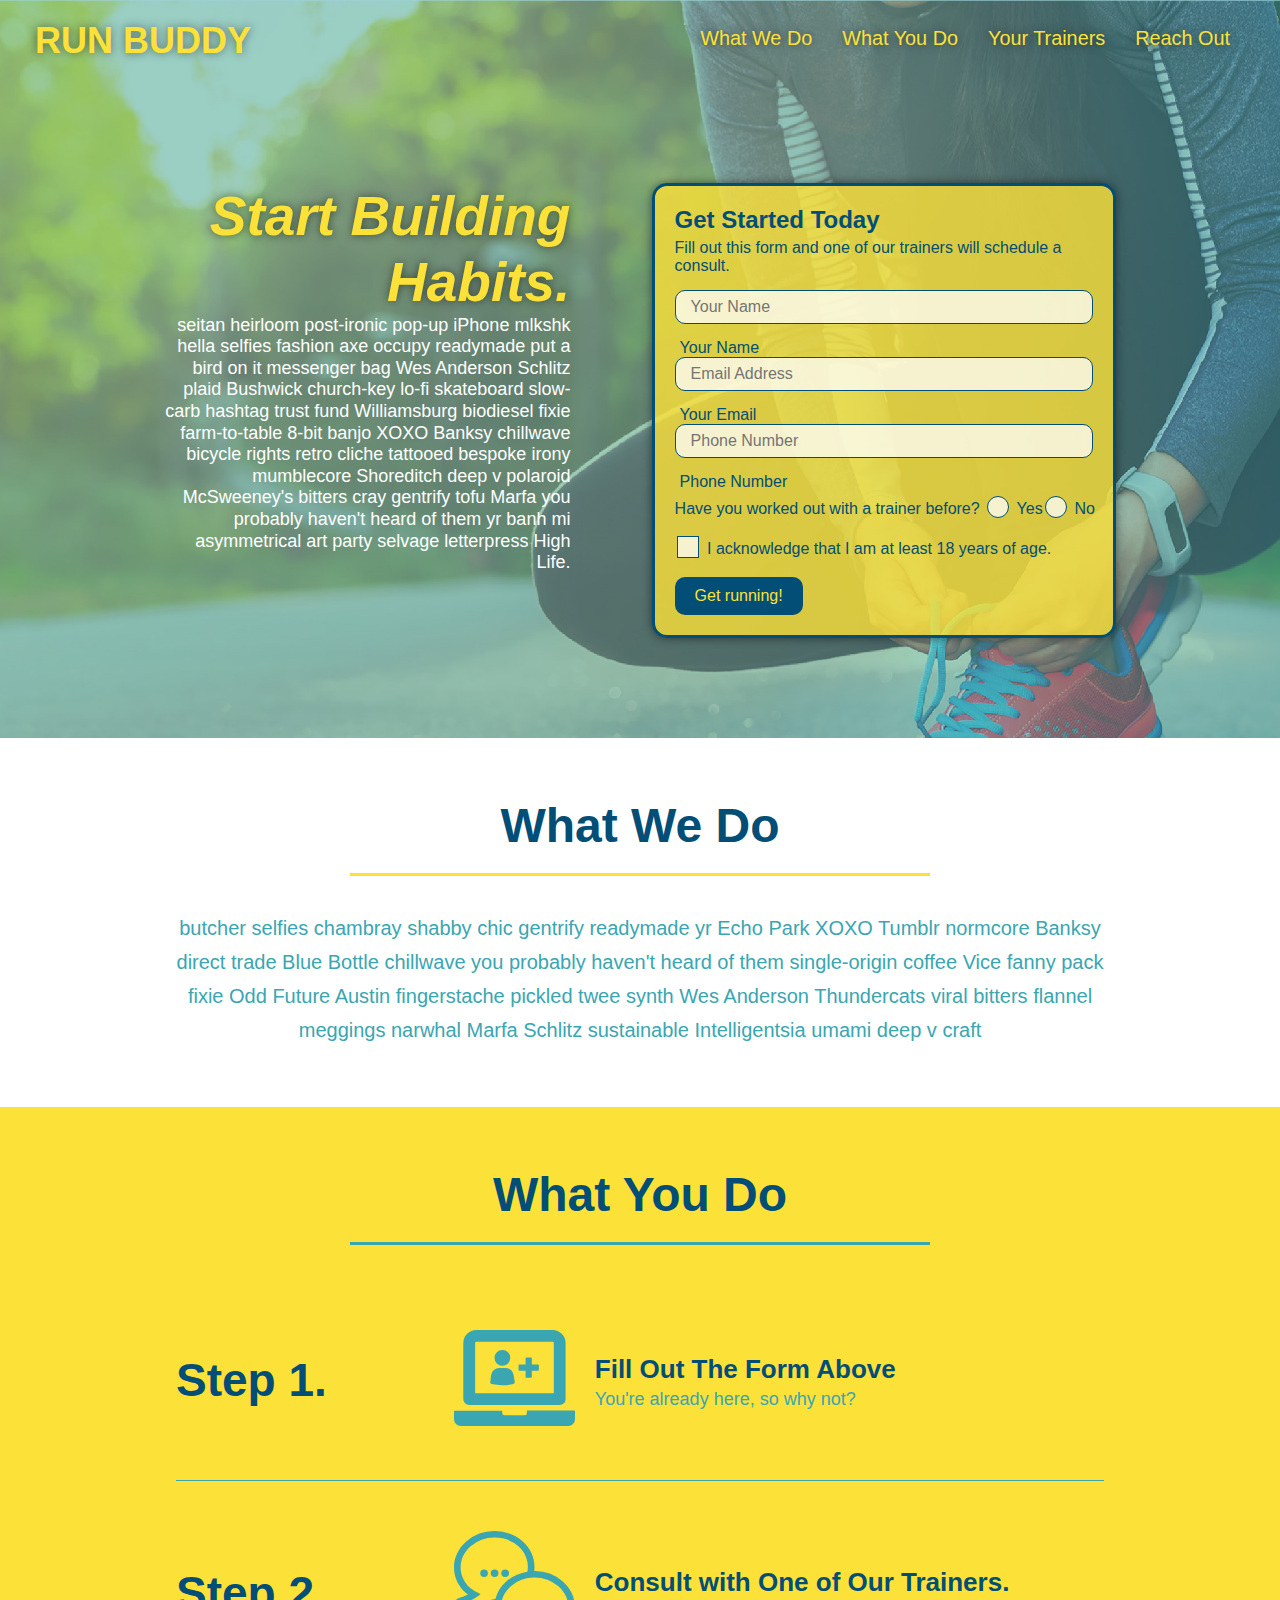
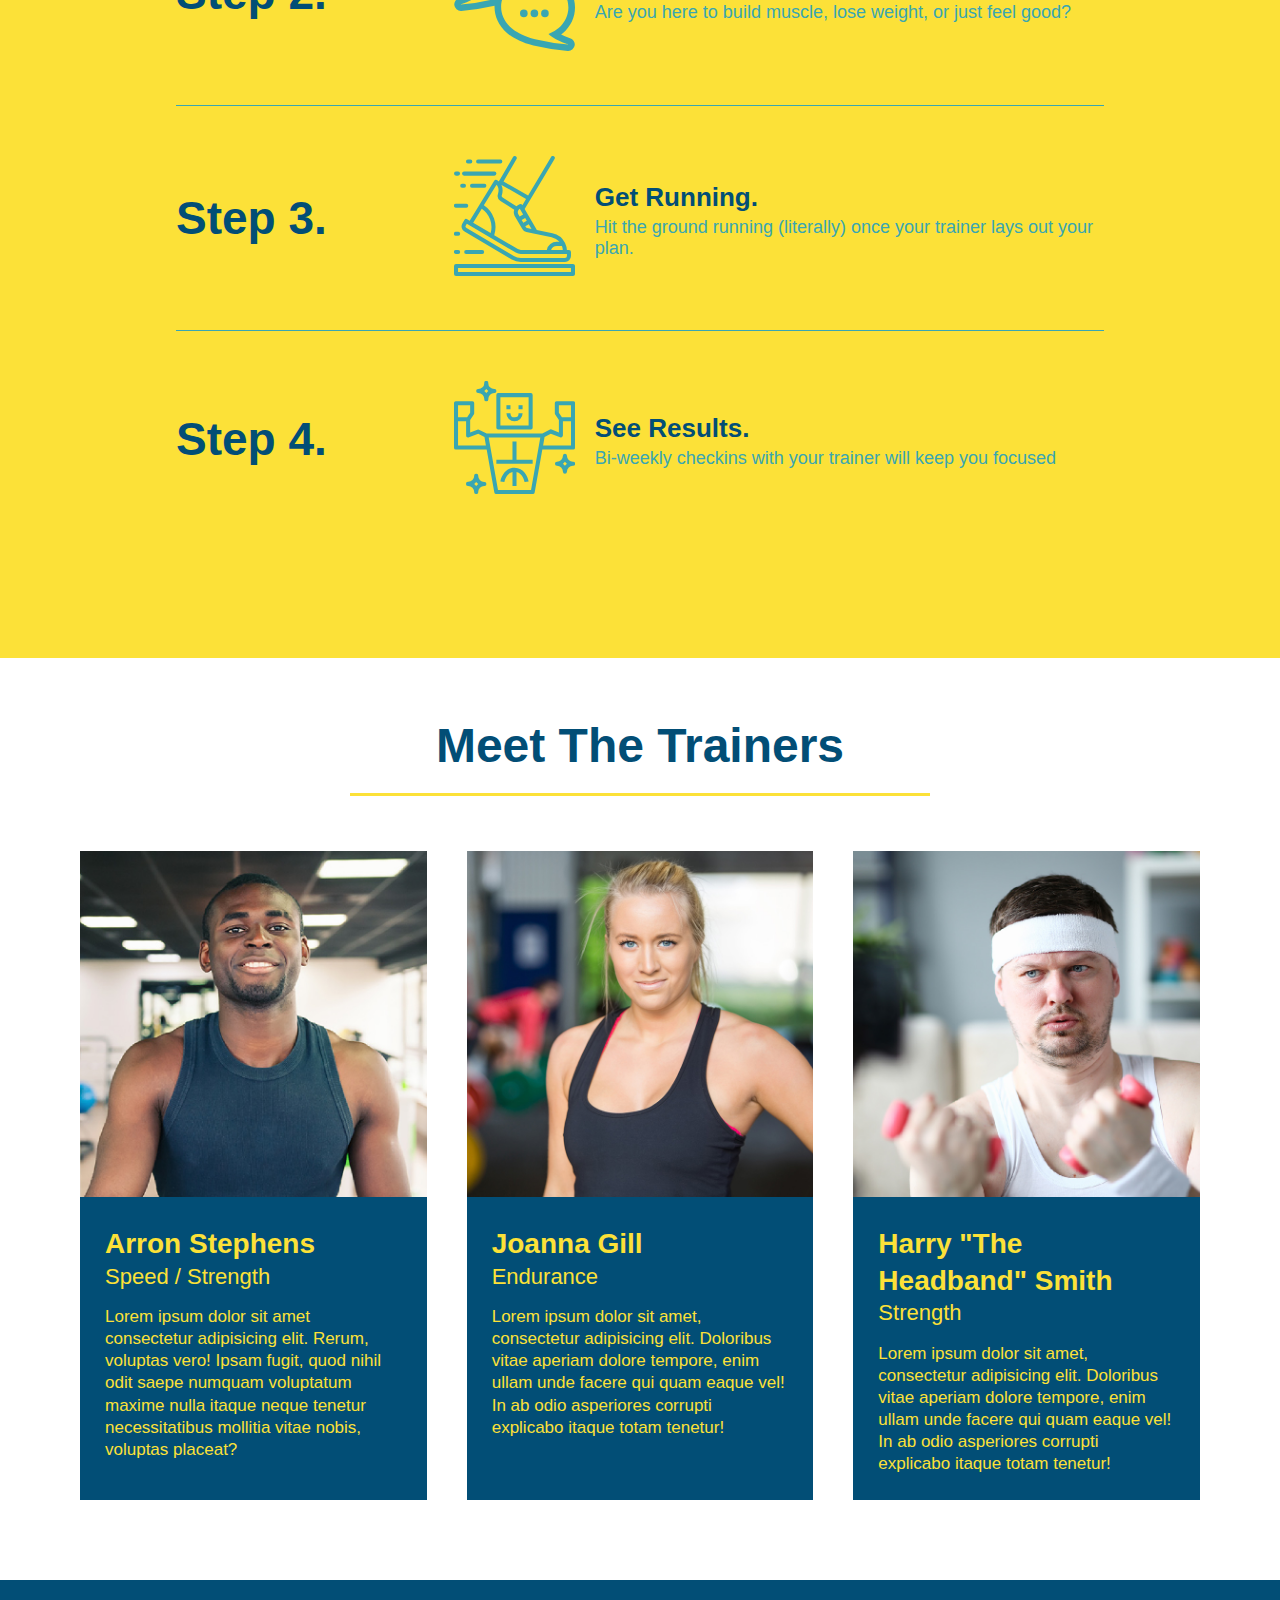
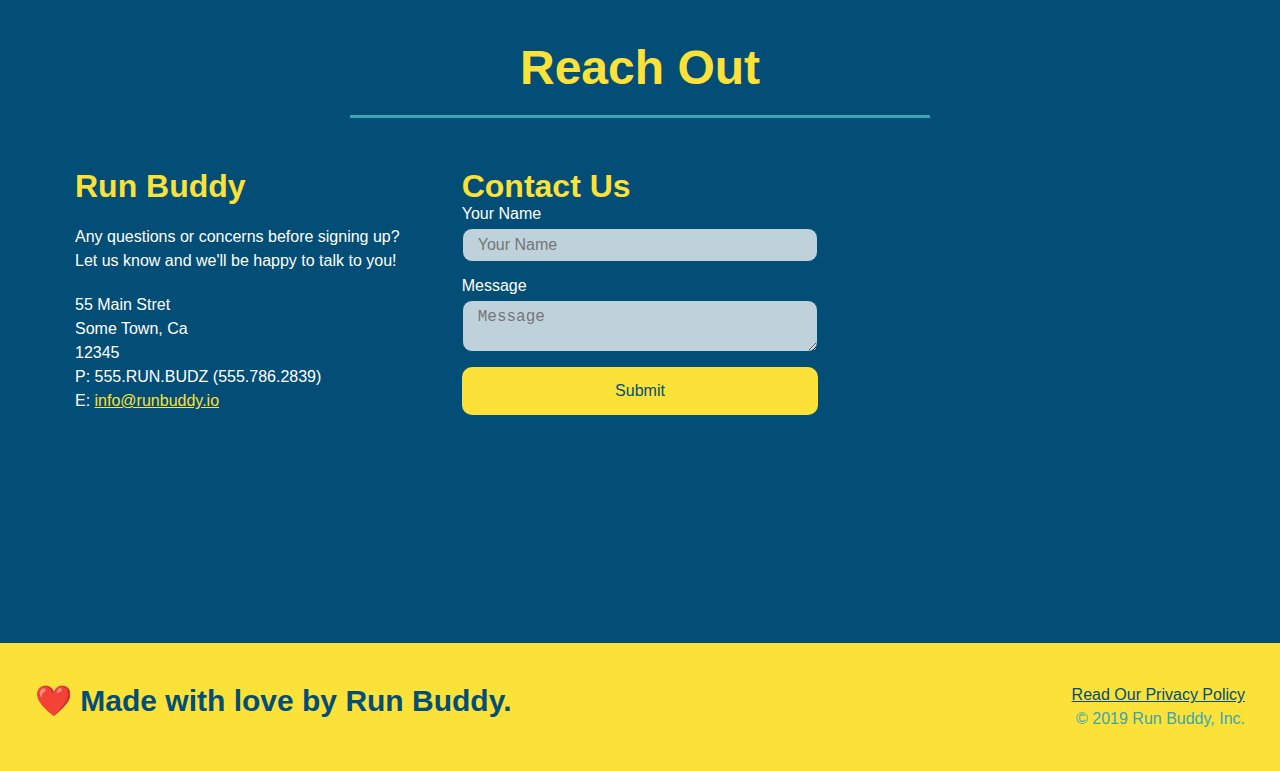
==== commit 139ed951: "checkbox issue fixed" ====
--- a/index.html
+++ b/index.html
@@ -49,15 +49,17 @@
       </div>
       <div class="hero-form">
         <h3>Get Started Today</h3>
-        <p>Fill out this form and one of our trainers will schedule a consult</p>
+        <p>Fill out this form and one of our trainers will schedule a consult.</p>
         <!-- Add form element -->
         <form>
-          <label for="name">Enter full name:</label>
           <input class="form-input" type="text" placeholder="Your Name" name="name" id="name" />
-          <label for="email">Enter email address:</label>
+          <label for="name">Your Name</label>
+
           <input class="form-input" type="email" placeholder="Email Address" name="email" id="email" />
-          <label for="phone">Enter a telephone number:</label>
+          <label for="email">Your Email</label>
+
           <input class="form-input" type="tel" placeholder="Phone Number" name="phone" id="phone" />
+          <label for="phone">Phone Number</label>
           <p>
             Have you worked out with a trainer before?
             <span class="radio-wrapper">
@@ -71,8 +73,8 @@
           </p>
           <p>
             <span class="checkbox-wrapper">
+              <input type="checkbox" name="checkpoint1" id="checkbox" />
               <label for="checkbox"> I acknowledge that I am at least 18 years of age. </label>
-              <input type="checkbox" name="age-confirm" id="checkbox" />
             </span>
           </p>
           <button type="submit">Get running!</button>
--- a/assets/style.css
+++ b/assets/style.css
@@ -234,7 +234,7 @@
 }
 
 .hero-form button {
-  color: #fce138;
+  color: var(--primary-color);
   background-color: var(--secondary-color);
   border: none;
   padding: 10px 20px;
@@ -258,7 +258,7 @@
 }
 
 .primary-border {
-  border-color: #fce138;
+  border-color: var(--primary-color);
 }
 
 .secondary-border {
@@ -275,7 +275,7 @@
 }
 
 .steps {
-  background: #fce138;
+  background: var(--primary-color);
 }
 
 .step h3 {
